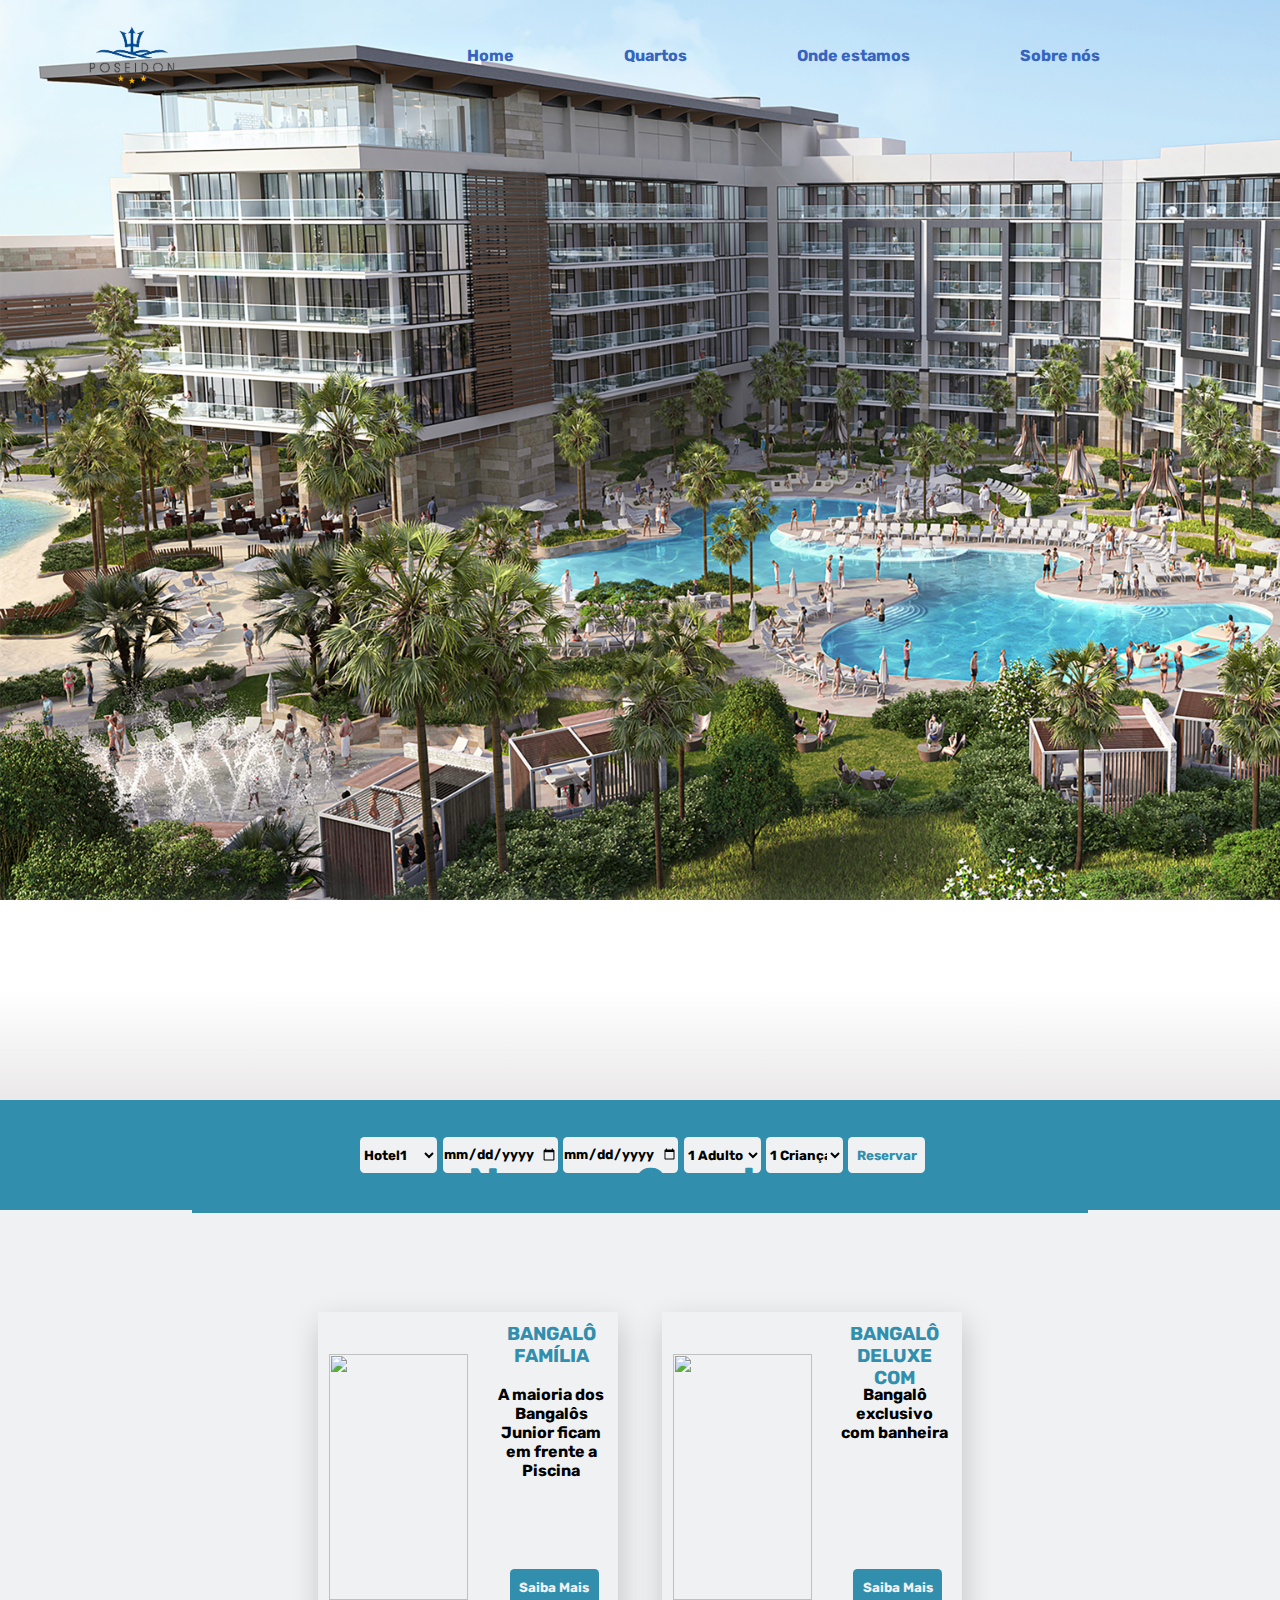
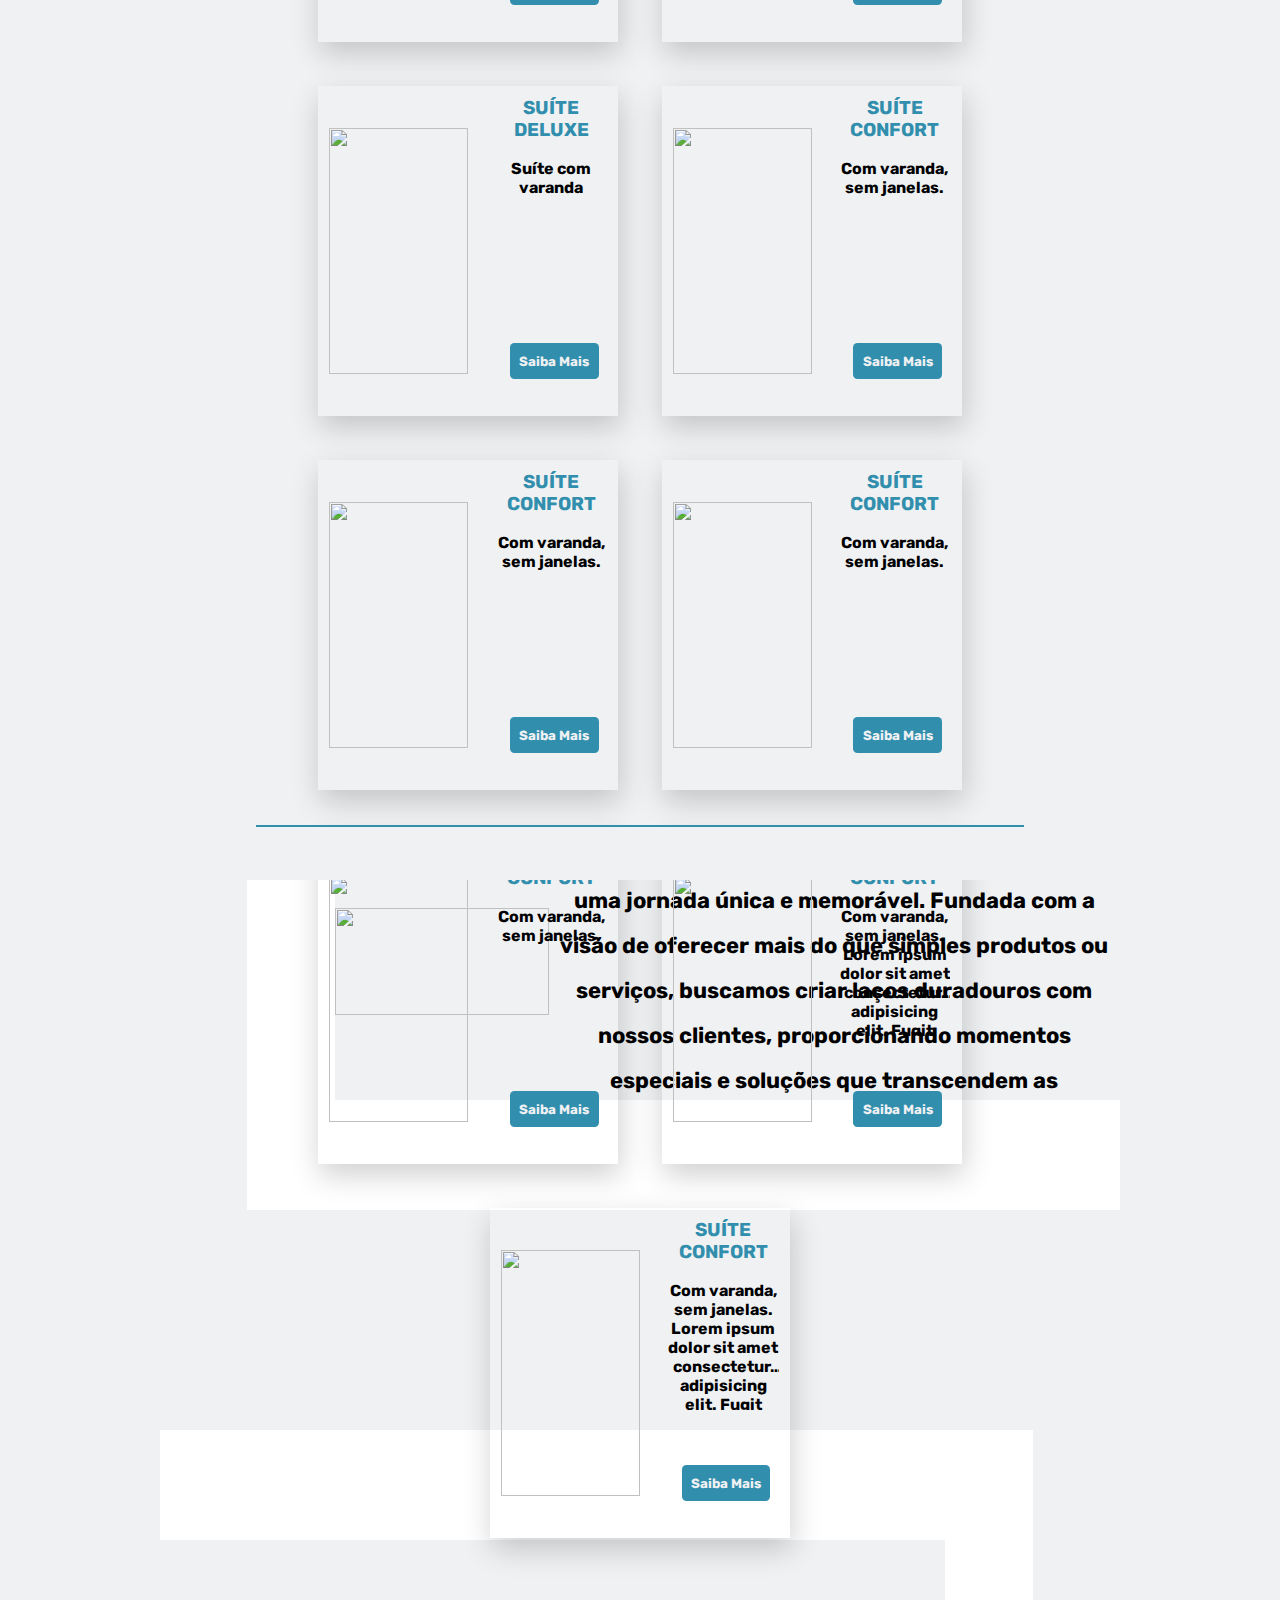
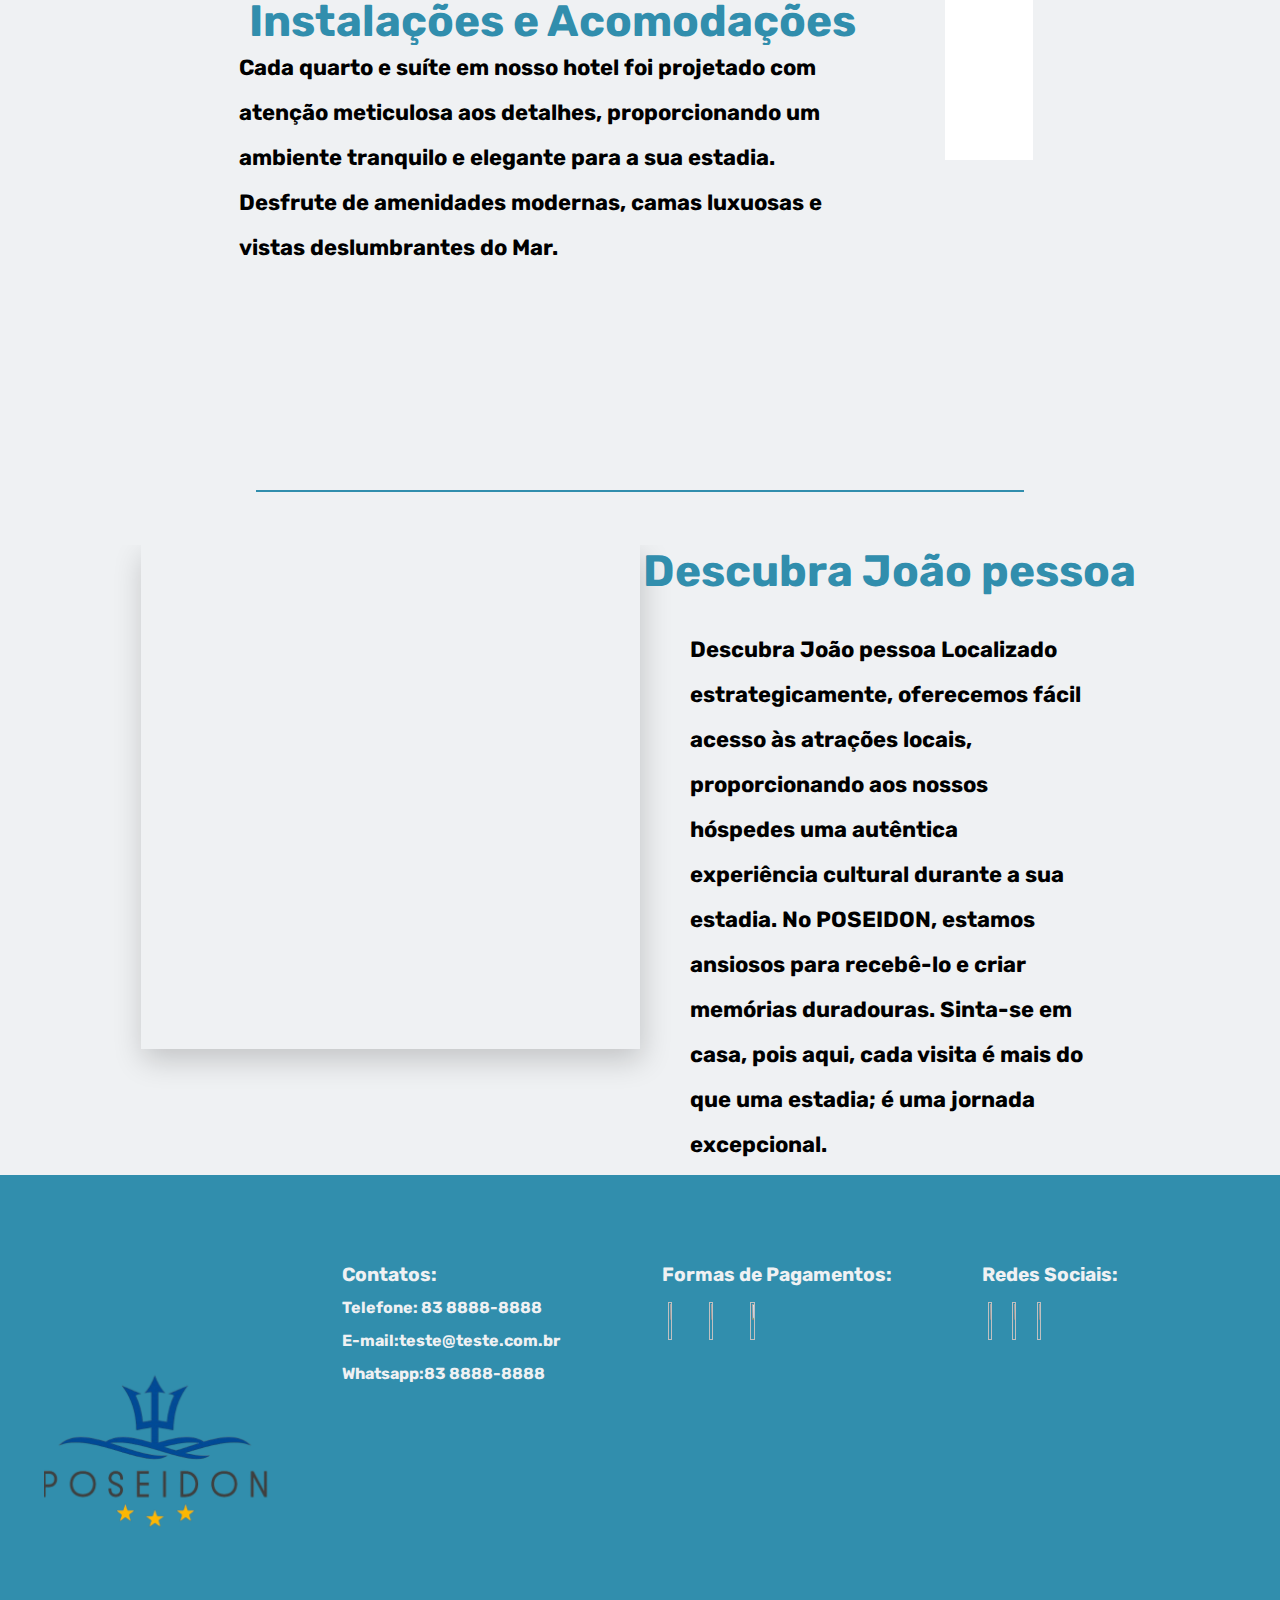
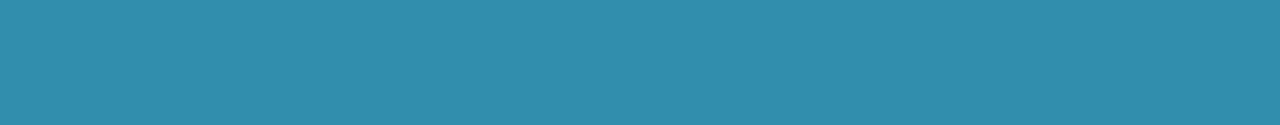
==== SiteHotel/index.html @ 678646bc "Add sem videos" ====
<!DOCTYPE html>
<html lang="pt-BR">

<head>
    <meta charset="UTF-8">
    <meta name="viewport" content="width=device-width, initial-scale=1.0">
    <link rel="stylesheet" href="style.css">
    <title>Teste</title>
    <link rel="preconnect" href="https://fonts.googleapis.com">
<link rel="preconnect" href="https://fonts.gstatic.com" crossorigin>
<link href="https://fonts.googleapis.com/css2?family=Rubik:wght@300&display=swap" rel="stylesheet">
</head>

<body>

    <header>
        <div class="MenuSuperior">
            <div class="Logo">
                <img src="./img/logoHotel.png" alt="Logo">
            </div>
            <div class="Lista">
                <li><a href="">Home</a></li>
                <li><a href="#quartos">Quartos</a></li>
                <li><a href="#Localizacao">Onde estamos</a></li>
                <li><a href="#espacofooter">Sobre nós</a></li>


            </div>
        </div>
    </header>
    <div id="imagemPrincipal">

        <video class="video" autoplay loop muted>

            <source src="./img/pexels-pavel-danilyuk-7320535 (Original).mp4" type="video/mp4">
        </video>

        <!-- <img src="./img/hotel1.png" alt="" id="ImagemDeFundo"> -->
        <div class="sombraimg"></div>

    </div>
    <section class="conteudo">
        <div class="CampodeFiltro">
            <div class="barradefiltragem">
                <label for="optionHotel"></label>
                <select id="optionHotel" name="optionHotel">
                    <option value="hotel1">Hotel1</option>
                    <option value="hotel2">Hotel2</option>
                    <option value="hotel3">Hotel3</option>
                    <option value="hotel4">Hotel4</option>
                </select>
                <input type="date" class="dataHospedagem" id="dataInicial">
                <input type="date" class="dataHospedagem" id="dataFinal">
                <label for="qntAdultos"></label>
                <select id="SelectPessoas" name="qntAdultos">
                    <option value="umAduto">1 Adulto</option>
                    <option value="doisAdultos">2 Adultos</option>
                    <option value="tresAdultos">3 Adultos</option>
                    <option value="quatroAdultos">4 Adultos</option>
                    <option value="cincoAdultos">5 Adultos</option>
                    <option value="seisAdultos">6 Adultos</option>
                    <option value="seteAdultos">7 Adultos</option>
                    <option value="oitoAdultos">8 Adultos</option>
                    <option value="noveAdultos">9 Adultos</option>
                    <option value="dezAdultos">10 Adultos</option>
                </select>
                <label for="qntCriancas"></label>
                <select id="SelectPessoas" name="qntCriancas">
                    <option value="umaCrianca">1 Criança</option>
                    <option value="duasCriancas">2 Crianças</option>
                    <option value="tresCrianca">3 Crianças</option>
                    <option value="quatroCriancas">4 Crianças</option>
                    <option value="cincoCriancas">5 Crianças</option>

                </select>
                <input type="button" value="Reservar" class="reservabtn">

            </div>

        </div>
  
        <div class="hospedagens" id="quartos">
            <h1 id="titulos">Nossos Quartos</h1>

 
            <div class="optionhospedagens">
             

                <div class="option" id="option1">
                    <div class="imageoption">
                        <img id="imageoption1" src="https://media.istockphoto.com/id/954121470/pt/foto/cozy-studio-apartment-design-with-bedroom-and-living-space.jpg?s=612x612&w=0&k=20&c=270jeF4oj2pPRodpBUZvfOo14D342tOdhKri8e-GVL8=" alt="">
                     </div>

                     <div class="iconesServicos">
                        <span><ion-icon name="cafe-outline"></ion-icon></span><span><ion-icon name="wifi-sharp"></ion-icon></span><span><ion-icon name="restaurant-sharp"></ion-icon></span><span><ion-icon name="call-sharp"></ion-icon></span>    
                        </div>
                        <div class="descriptionOption">
                            <h3>BANGALÔ FAMÍLIA</h3>
                        <p>A maioria dos Bangalôs Junior ficam em frente a Piscina</p>
                           
                    <div id="Reservaoption">
                        <div id="saibaMais">
                            <input type="button" value="Saiba Mais" class="saibaMaisbtn">
    
                        </div>
                    </div>   
                    </div>

                
                    
                </div>
                
                <div class="option" id="option1">
                    <div class="imageoption">
                        <img  id="imageoption1" src="https://media.istockphoto.com/id/954121470/pt/foto/cozy-studio-apartment-design-with-bedroom-and-living-space.jpg?s=612x612&w=0&k=20&c=270jeF4oj2pPRodpBUZvfOo14D342tOdhKri8e-GVL8=" alt=""> </div>

                        <div class="iconesServicos">
                            <span><ion-icon name="cafe-outline"></ion-icon></span><span><ion-icon name="wifi-sharp"></ion-icon></span><span><ion-icon name="restaurant-sharp"></ion-icon></span><span><ion-icon name="call-sharp"></ion-icon></span>    
                            </div>
                        <div class="descriptionOption">
                            <h3>BANGALÔ DELUXE COM BANHEIRA</h3>
                        <p>
                            Bangalô exclusivo com banheira</p>
                            <div id="Reservaoption">
                        
                                <div id="saibaMais">
                                    <input type="button" value="Saiba Mais" class="saibaMaisbtn">
            
                                </div>
                        </div>
                        
                  
                    </div>

                    
                </div>
                
                <div class="option" id="option1">
                    <div class="imageoption">
                        <img   id="imageoption1"src="https://media.istockphoto.com/id/954121470/pt/foto/cozy-studio-apartment-design-with-bedroom-and-living-space.jpg?s=612x612&w=0&k=20&c=270jeF4oj2pPRodpBUZvfOo14D342tOdhKri8e-GVL8=" alt=""> </div>

                        <div class="iconesServicos">
                            <span><ion-icon name="cafe-outline"></ion-icon></span><span><ion-icon name="wifi-sharp"></ion-icon></span><span><ion-icon name="restaurant-sharp"></ion-icon></span><span><ion-icon name="call-sharp"></ion-icon></span>    
                            </div>

                        <div class="descriptionOption">
                            <h3>SUÍTE DELUXE</h3>
                        <p>Suíte com varanda</p>
                        <div id="Reservaoption">
                            <div id="saibaMais">
                                <input type="button" value="Saiba Mais" class="saibaMaisbtn">
        
                            </div>
                        </div>
                        </div>
                        
                          
                    
                    
                </div>
                <div class="option" id="option1">
                    <div class="imageoption">
                        <img   src="https://media.istockphoto.com/id/954121470/pt/foto/cozy-studio-apartment-design-with-bedroom-and-living-space.jpg?s=612x612&w=0&k=20&c=270jeF4oj2pPRodpBUZvfOo14D342tOdhKri8e-GVL8=" alt=""> </div>

                        <div class="iconesServicos">
                            <span><ion-icon name="cafe-outline"></ion-icon></span><span><ion-icon name="wifi-sharp"></ion-icon></span><span><ion-icon name="restaurant-sharp"></ion-icon></span><span><ion-icon name="call-sharp"></ion-icon></span>    
                            </div>

                    <div class="descriptionOption">
                        <h3>SUÍTE CONFORT</h3>
                        <p>
                            Com varanda, sem janelas.</p>
                            
                    <div id="Reservaoption">
                        <div id="saibaMais">
                            <input type="button" value="Saiba Mais" class="saibaMaisbtn">
    
                        </div>
                    </div>
                    </div>
                    
                    
                    
                </div>

                <div class="option" id="option1">
                    <div class="imageoption">
                        <img   src="https://media.istockphoto.com/id/954121470/pt/foto/cozy-studio-apartment-design-with-bedroom-and-living-space.jpg?s=612x612&w=0&k=20&c=270jeF4oj2pPRodpBUZvfOo14D342tOdhKri8e-GVL8=" alt=""> </div>
                        <div class="iconesServicos">
                            <span><ion-icon name="cafe-outline"></ion-icon></span><span><ion-icon name="wifi-sharp"></ion-icon></span><span><ion-icon name="restaurant-sharp"></ion-icon></span><span><ion-icon name="call-sharp"></ion-icon></span>    
                            </div>


                    <div class="descriptionOption">
                        <h3>SUÍTE CONFORT</h3>
                        <p>
                            Com varanda, sem janelas.</p>
                            <div id="Reservaoption">
                                <div id="saibaMais">
                                    <input type="button" value="Saiba Mais" class="saibaMaisbtn">
            
                                </div>
                    </div>
                    
                    
                    </div>
                    
                    
                </div>

                <div class="option" id="option1">
                    <div class="imageoption">
                        <img   src="https://media.istockphoto.com/id/954121470/pt/foto/cozy-studio-apartment-design-with-bedroom-and-living-space.jpg?s=612x612&w=0&k=20&c=270jeF4oj2pPRodpBUZvfOo14D342tOdhKri8e-GVL8=" alt=""> </div>

                        <div class="iconesServicos">
                            <span><ion-icon name="cafe-outline"></ion-icon></span><span><ion-icon name="wifi-sharp"></ion-icon></span><span><ion-icon name="restaurant-sharp"></ion-icon></span><span><ion-icon name="call-sharp"></ion-icon></span>    
                            </div>

                    <div class="descriptionOption">
                        <h3>SUÍTE CONFORT</h3>
                        <p>
                            Com varanda, sem janelas.</p>
                            <div id="Reservaoption">
                                <div id="saibaMais">
                                    <input type="button" value="Saiba Mais" class="saibaMaisbtn">
            
                                </div>
                    </div>
                    
                    
                    </div>
                    
                    
                </div>

                <div class="option" id="option1">
                    <div class="imageoption">
                        <img   src="https://media.istockphoto.com/id/954121470/pt/foto/cozy-studio-apartment-design-with-bedroom-and-living-space.jpg?s=612x612&w=0&k=20&c=270jeF4oj2pPRodpBUZvfOo14D342tOdhKri8e-GVL8=" alt=""> </div>


                        <div class="iconesServicos">
                            <span><ion-icon name="cafe-outline"></ion-icon></span><span><ion-icon name="wifi-sharp"></ion-icon></span><span><ion-icon name="restaurant-sharp"></ion-icon></span><span><ion-icon name="call-sharp"></ion-icon></span>    
                            </div>
                    <div class="descriptionOption">
                        <h3>SUÍTE CONFORT</h3>
                        <p>
                            Com varanda, sem janelas.</p>
                            <div id="Reservaoption">
                                <div id="saibaMais">
                                    <input type="button" value="Saiba Mais" class="saibaMaisbtn">
            
                                </div>
                    </div>
                    
                    
                    </div>
                    
                    
                </div>

                <div class="option" id="option1">
                    <div class="imageoption">
                        <img   src="https://media.istockphoto.com/id/954121470/pt/foto/cozy-studio-apartment-design-with-bedroom-and-living-space.jpg?s=612x612&w=0&k=20&c=270jeF4oj2pPRodpBUZvfOo14D342tOdhKri8e-GVL8=" alt=""> </div>

                        <div class="iconesServicos">
                            <span><ion-icon name="cafe-outline"></ion-icon></span><span><ion-icon name="wifi-sharp"></ion-icon></span><span><ion-icon name="restaurant-sharp"></ion-icon></span><span><ion-icon name="call-sharp"></ion-icon></span>    
                            </div>

                    <div class="descriptionOption">
                   <h3>SUÍTE CONFORT</h3>
                        <p>
                            Com varanda, sem janelas. Lorem ipsum dolor sit amet consectetur, adipisicing elit. Fugit doloribus labore architecto quidem corrupti quae. Quaerat, dolorem. Sit, id dolorem. Laborum optio ipsum est quia illum temporibus voluptates amet necessitatibus.</p>
                        
                           
                           
                            <div id="Reservaoption">
                                <div id="saibaMais">
                                    <input type="button" value="Saiba Mais" class="saibaMaisbtn">
            
                                </div>
                            </div>
                            
                    </div>
                   
                   
                    
                </div>

                <div class="option" id="option1">
                    <div class="imageoption">
                        <img   src="https://media.istockphoto.com/id/954121470/pt/foto/cozy-studio-apartment-design-with-bedroom-and-living-space.jpg?s=612x612&w=0&k=20&c=270jeF4oj2pPRodpBUZvfOo14D342tOdhKri8e-GVL8=" alt=""> </div>

                        <div class="iconesServicos">
                            <span><ion-icon name="cafe-outline"></ion-icon></span><span><ion-icon name="wifi-sharp"></ion-icon></span><span><ion-icon name="restaurant-sharp"></ion-icon></span><span><ion-icon name="call-sharp"></ion-icon></span>    
                            </div>

                    <div class="descriptionOption">
                   <h3>SUÍTE CONFORT</h3>
                        <p>
                            Com varanda, sem janelas. Lorem ipsum dolor sit amet consectetur, adipisicing elit. Fugit doloribus labore architecto quidem corrupti quae. Quaerat, dolorem. Sit, id dolorem. Laborum optio ipsum est quia illum temporibus voluptates amet necessitatibus.</p>
                        
                           
                           
                            <div id="Reservaoption">
                                <div id="saibaMais">
                                    <input type="button" value="Saiba Mais" class="saibaMaisbtn">
            
                                </div>
                            </div>
                            
                    </div>
                    
            </div>
            
            

            
           
            

        </div>

    </section>
            <div class="espacador"><div></div></div>
    <div class="espacofooter" id="espacofooter">
        <div class="espaco1"></div>
        <div class="area">
            <div id="item-1"></div>
            <div id="item-2"></div>
            <div id="item-3"><div class="contentParalax"> <img src="/img/logoHotel.png" alt=""> </div> <span>Bem-vindos à POSEIDON, onde cada experiência é uma jornada única e memorável. Fundada com a visão de oferecer mais do que simples produtos ou serviços, buscamos criar laços duradouros com nossos clientes, proporcionando momentos especiais e soluções que transcendem as expectativas.</span></div>
            <div id="item-4"></div>
            <div id="item-6"> </div>
            <div id="item-7"></div>
            <div id="item-8"></div>
            <div id="item-10"></div>
            <div id="item-11"></div>
            <div id="item-12"></div>
            <div id="item-13"></div>
            <div id="item-14"></div>
            <div id="item-15"></div>
            <div id="item-16"></div>
            <div id="item-17"></div>
            <div id="item-18"></div>
            <div id="item-19"><div class="contentParalax"> <h1>Instalações e Acomodações</h1> </div> <span>Cada quarto e suíte em nosso hotel foi projetado com atenção meticulosa aos detalhes, proporcionando um ambiente tranquilo e elegante para a sua estadia. Desfrute de amenidades modernas, camas luxuosas e vistas deslumbrantes do Mar.</span></div>
            <div id="item-20"></div>
            <div id="item-21"></div>
            <div id="item-22"></div>
            <div id="item-23"></div>
            <div id="item-25"></div>
            <div id="item-26"></div>
            <div id="item-27"></div>
            <div id="item-28"></div>
            <div id="item-29"></div>

        </div>
        <div class="espaco2"></div>

    </div>
    <div class="espacador"><div></div></div>
    <section class="Localizacao" id="Localizacao">
        
        <div class="LocalizacaoContent">
            <div class="descriptionLocalizacao"> <h1>Descubra João pessoa</h1>
            <span>Descubra João pessoa
                Localizado estrategicamente, oferecemos fácil acesso às atrações locais, proporcionando aos nossos hóspedes uma autêntica experiência cultural durante a sua estadia.
                
                No POSEIDON, estamos ansiosos para recebê-lo e criar memórias duradouras. Sinta-se em casa, pois aqui, cada visita é mais do que uma estadia; é uma jornada excepcional.</span></div>
            <iframe class="mapa" src="https://www.google.com/maps/embed?pb=!1m18!1m12!1m3!1d3958.9448529467827!2d-34.843490624224806!3d-7.132375869956376!2m3!1f0!2f0!3f0!3m2!1i1024!2i768!4f13.1!3m3!1m2!1s0x7acc2b7ce38274f%3A0xee3d6668e7085bb9!2sA%20Hora%20Certa%20Paraibana%20-%20Rel%C3%B3gios%20de%20Ponto%20e%20Acesso!5e0!3m2!1spt-BR!2sbr!4v1703179522351!5m2!1spt-BR!2sbr" width="600" height="450" style="border:0;" allowfullscreen="" loading="lazy" referrerpolicy="no-referrer-when-downgrade"></iframe>
        </div>

    </section>



    <footer id="footer">
        <div class="logofooter">   <img src="./img/logoHotel.png" alt=""></div>
        <div class="Contatos"><h1>Contatos:</h1> <p>Telefone: 83 8888-8888</p><p>E-mail:teste@teste.com.br</p><p>Whatsapp:83 8888-8888</p></div>
        <div class="formasdepagamentos"><div class="h1pagamentos">
            <h1>Formas de Pagamentos:</h1>
        </div>
        <div class="iconespagamentos"><img src="/img/Cartões/visa.png" alt=""> <img src="/img/Cartões/mastercard.png" alt=""> <img src="/img/Cartões/elo.png" alt=""></div></div>
        <div class="redessociais">
            <div class="h1redesocial"><h1> Redes Sociais:</h1> </div>
            <div class="iconesredesocial"> <img src="/img/redesocial/instagram.png" alt=""> <img src="/img/redesocial/x.png" alt=""> <img src="/img/redesocial/facebook.png" alt=""></div>
        </div>
    </footer>

    <script src="script.js"></script>
    <script type="module" src="https://unpkg.com/ionicons@7.1.0/dist/ionicons/ionicons.esm.js"></script>
    <script nomodule src="https://unpkg.com/ionicons@7.1.0/dist/ionicons/ionicons.js"></script>

</body>

</html>
---- SiteHotel/style.css ----
* {
    margin: 0;
    padding: 0;
    box-sizing: border-box;
    font-family: 'Rubik', sans-serif;
    font-weight: bold;
      }
html{
    width: 100vw;
    min-height: 120vh;
}
body {
    width: 100vw;
    min-height: 100vh;
    background-image: url(./img/hotel1.png);
    margin: 0;
    background-attachment: fixed;
    padding: 0;
    background-repeat: no-repeat;
    background-size: cover;
    overflow-x: hidden;
    border: 0;

    
    
}

body::-webkit-scrollbar {
    width: 12px;     
             
  }
  
  body::-webkit-scrollbar-track {
    background: transparent;        
  }
  
  body::-webkit-scrollbar-thumb {
    background-color: #318ead;   
    border-radius: 20px;      
    border: 3px solid #eff1f3;  
  }
/* ======================================HEADER===============================================*/
header {
    display: flex;
    width: 100vw;
    height: 10ch;
    margin: 0;
    z-index: 1;
    position: absolute;
    

}

.MenuSuperior {
    display: flex;
    width: 100%;
    height: 100%;
    margin: 0;
    justify-content: space-around;
    flex-wrap: wrap;
    
}

.Logo {
    display: flex;
    min-width: 20%;
    height: 100%;



}

.Logo img {
    width: 50%;
    height: 100%;
    object-fit: cover;

}

#imagemPrincipal {
    width: 100vw;
    height: 100ch;
    display: flex;
    justify-content: flex-start;
    flex-direction: column-reverse;
}



.video {
    width: 100%;
    height: 100ch;
    object-fit: cover;
    z-index: -1;
    border: none;
    position: absolute;

}

.sombraimg {
    width: 100%;
    height: 20ch;
    background: linear-gradient(rgba(255, 251, 251, 0), rgba(255, 255, 255, 0.363), rgba(209, 205, 205, 0.445));

}

.Lista {
    align-items: center;
    list-style-type: none;
    display: flex;
    flex-wrap: wrap;
    justify-content: flex-end;


}

li {
    margin-right: 10ch;

}

a {
    font-size: medium;
    text-decoration: none;
    cursor: pointer;
    color: #3663BF;
}

li:hover {
    opacity: 0.8;
}


/* ======================================CONTEUDO===============================================*/

.conteudo {
    border: 0;
    width: 100%;
    margin: 0;
    display: flex;
    color: black;
    flex-direction: column;
    align-items: center;

}

.conteudo h1 {
 
    height: 7ch;
    text-align: center;
    font-size: 5ch;
    color: rgb(0, 0, 0);
    border-bottom: 0.1ch solid rgb(3, 3, 3);
}

.CampodeFiltro {
    width: 100%;
    margin: 0;
    height: 10ch;
    background-color: #318ead;
    display: flex;
    justify-content: center;
    align-items: center;

}

.barradefiltragem {
    display: flex;
    justify-content: center;
    width: 60%;
    

}

input {
    margin-left: 0.6ch;
    background-color: #eff1f3;
    width: 15%;
    height: 4ch;
    border-radius: 0.5ch;
    border: none;
}

select {
    margin-left: 0.6ch;

    background-color: #eff1f3;
    width: 10%;
    height:4ch;
    border-radius: 0.5ch;
    border: none;
}

.reservabtn{
    background-color: #eff1f3;
    color: #318ead;
    cursor: pointer;
    width: 10%;
    height: 4ch;
}

.saibaMaisbtn {
    background-color: #318ead;
    color: #eff1f3;
    cursor: pointer;
    width: 80%;
    height: 4ch;
    
}


.hospedagens {
    height: 135vh;
    display:flex ;
    flex-direction: column;
    justify-content: center;
    align-items: center;
    background-color: #eff1f3;
    position: relative;

}

.optionhospedagens {
    height: 130vh;
    width: 78%;
    margin: 7ch;
    display: flex;
    flex-wrap: wrap;
    justify-content: center;
    align-content: flex-start;
    flex-direction: row;


}
.optionhospedagens .option{
    box-shadow: 2px 11px 28px 0px rgba(0,0,0,0.19);
    display: grid;
    width: 30%;
    height: 30ch;
    grid-template-columns: 50% 10% 40% ;
    grid-template-rows: 100% ;
    transition: 300ms;
}
.optionhospedagens .option:hover{
transform: translateY(-1ch);
cursor: pointer;
}
.optionhospedagens::-webkit-scrollbar{
    background-color: transparent;
}
.iconesServicos{
    width: 25%;
    margin-left: 0.5ch;
    display: flex;
    flex-direction: column;
    justify-content: space-between;
    margin-bottom: 0.5ch;
    color: green;
}

.option{
    margin: 2ch ;
    padding:1ch;
    width: 40%;
    height: 70%;
    box-shadow: 1ch;
    display: flex;
    justify-content: center;
    align-items: center;
    flex-direction: column;
    overflow-y: auto;
}

.imageoption{
    display: flex;
    width: 100%;
    height:80% ;
    justify-content: center;
 
}



.imageoption img{
    width: 100%;
    height: 100%;
    object-fit: cover;
}
.descriptionOption{
    display: grid;
    grid-template-columns: 100%;
    grid-template-rows: 20% 60% 20%;
    text-align: center;
    width: 100%;
    height: 100%;
}

.descriptionOption p{
    max-width: 100%;
    max-height: 70%;
  -webkit-box-orient: vertical;
    display: -webkit-box;
    -webkit-line-clamp: 5;
    overflow:hidden;
    text-overflow: ellipsis ;
    


}

.descriptionOption h3{
    word-break: break-word;
    overflow:hidden;
    text-overflow: ellipsis ;
    color: #318ead;
  
}

.espacador{
    width: 100%;
    height: 5ch;
    background-color: #eff1f3;
    position: relative;
    display: flex;
    justify-content: center;
}
.espacador div{
    width: 60%;
    border-top: 0.2ch solid #318ead;


}

.espacofooter{
    width: 100%;
    height: 100%;
    background: transparent;
    display: grid;

    grid-template-columns: 15% 75% 15%;
    justify-content: center;
}
.espaco1{
    background-color: #eff1f3;
    height: 100%;
}
.espaco2{
    background-color: #eff1f3;
    height: 100%;
}
.area{

    display: grid;
    height: 100%;
    width: 100%;
    grid-template-columns:  auto auto auto auto auto auto auto auto auto auto auto  ;
    grid-template-rows: auto auto  auto auto auto  auto auto auto auto auto ;
    overflow: hidden;
    
}
#titulos{
    height: 3ch;
    width: 70%;
    margin-top: 2ch;
    color: #318ead;
    font-size: 4ch;  
     border-bottom: 0.1ch solid #318ead;
}
h1{
    color: #318ead;
    font-size: 4ch;
}
.area::-webkit-scrollbar{
    background-color: transparent;
    width: 0.1ch;
}
.area div{
    background-color: #eff1f3;
    height: 10ch;
    overflow: hidden; 
    display: flex;
    flex-direction: column;

}

.area div p {
  
    margin: 0;
}


#item-1{
    grid-column: 1/2;
    grid-row:1/2 ;
    height: 20ch;

}
#item-2{
    background: transparent;


}
#item-3{
    height: 20ch;
    grid-column: 3/12;
    grid-row: 1/2;
    display: flex;
    box-sizing: border-box;
    flex-direction: row;
    text-align: center;
    align-items: center;

}
#item-3 .contentParalax{
    width: 30%;
    height: 100%;
    display: flex;
    justify-content: start;
    
}
.contentParalax{
    margin-top: 5ch;
    align-items: center;
}
.contentParalax img{
    width: 100%;
    height: 70%;
    object-fit:cover;

}
span{
    line-height: 3ch;
    width: 80%;
    font-size: 2ch;
    font-weight: bold;
    align-self: center;

    
}
#item-4{
    grid-column: 1/12;
    
}

#item-6{
  grid-column:3/10;
  grid-row:3/3 ;
}
#item-7 {
grid-column: 10/12;
    grid-row: 3/3;
}
#item-8 {
grid-column: 3/10;
    grid-row: 4/4;
}#item-10 {
    grid-column: 1/2;
    grid-row:5/5 ;
    background: transparent;

}#item-11 {
    grid-column:3/11 ;
    grid-row:5/5 ;
    background: transparent;
}#item-12 {
    grid-column:10/12 ;
    grid-row: 4/5;
}
#item-13{
  grid-column: 1/2;
  grid-row: 2;
}
#item-14 {
    grid-column: 10/10;
    grid-row: 6/6;
    background: transparent;
 
}
#item-15 {
    grid-column:11/12 ;
    grid-row:6/6 ;

}#item-16 {
    grid-row:7/7 ;
}#item-17 {
    grid-column: 10/10;
    grid-row: 7/7;
    background: transparent;
}#item-18 {
    grid-column:11/12 ;
    grid-row: 7/12;
}#item-19 {
    grid-column:1/10;
    grid-row: 6/11;
    height: 30ch;
}
#item-20 {
    grid-row: 8/8;
    background: transparent;

}
#item-21 {
    grid-column: 3/9;
    grid-row:9/12 ;
}
#item-22 {
    grid-column:9/12 ;
    grid-row:9/11 ;
}

#item-23 {
   grid-column: 1/3;
   grid-row: 3;
}

#item-25 {
   grid-column: 11/12;
   grid-row: 5;
}
#item-26 {
    grid-column:10/12;
    grid-row: 8;
   
}#item-27 {
    grid-column:1/3;
    grid-row:9 ;
}
#item-28 {
    grid-row:6 ;
    
}
#item-29 {
    grid-column: 1/3;
   grid-row: 4;
}

/* ======================================Localização ===============================================*/

.mapa{
    width: 50%;
    height: 80%;
        box-shadow: 2px 11px 28px 0px rgba(0,0,0,0.19);


}
.Localizacao{
    width: 100%;
    height: 70vh;
    background-color: #eff1f3;
    display: flex;
    justify-content:center ;
    align-items: flex-start;
    
}
.LocalizacaoContent{
    display: flex;
    flex-direction: row-reverse;
    width: 78%;
    height: 100%;
}
.LocalizacaoContent .descriptionLocalizacao{
display: flex;
width: 50%;
flex-direction: column;
justify-content: start;
align-items: center;
}
.descriptionLocalizacao span{
    margin-top: 2ch;
    line-height: 3ch;
}
/* ======================================FOOTER===============================================*/


footer {
    width: 100%;
    height: 50ch;
    background: #318ead;
    bottom: 0;
    position: relative;
    display: flex;
    align-items: center;
    flex-direction: row;
    justify-content: center;
}
footer div{
    width: 25%;
    height: 70%;
    margin: 2ch;

}

footer img {
    width: 100%;
    height: 100%;
    padding: 2ch;
    object-fit: cover;

}
 .Contatos{
    text-align: start;
    display: flex;
    flex-direction: column;
    line-height: 3ch;
    color: #eff1f3;

}
footer h1{
    color: #eff1f3;
    font-size:larger;
}
.formasdepagamentos, .redessociais{
    display: flex;
    flex-direction: column;
    align-items: center;
    line-height: 3ch;
    color: #eff1f3;
    text-align: start;


}
.h1pagamentos,  .h1redesocial {
  width: 100%;
  height: 10%;
  display: flex;
  margin: 0;
}

.iconespagamentos, .iconesredesocial{
    width: 100%;
    display: flex;
    flex-direction: row;
    justify-content: start;
    align-items: start;
    margin: 0;


}
.iconespagamentos img , .iconesredesocial img{
     width: 15%;
     height: 40%;
     padding: 0.5ch;
     object-fit: contain;
    } 

.redessociais img{
    width:9% ;
    
}
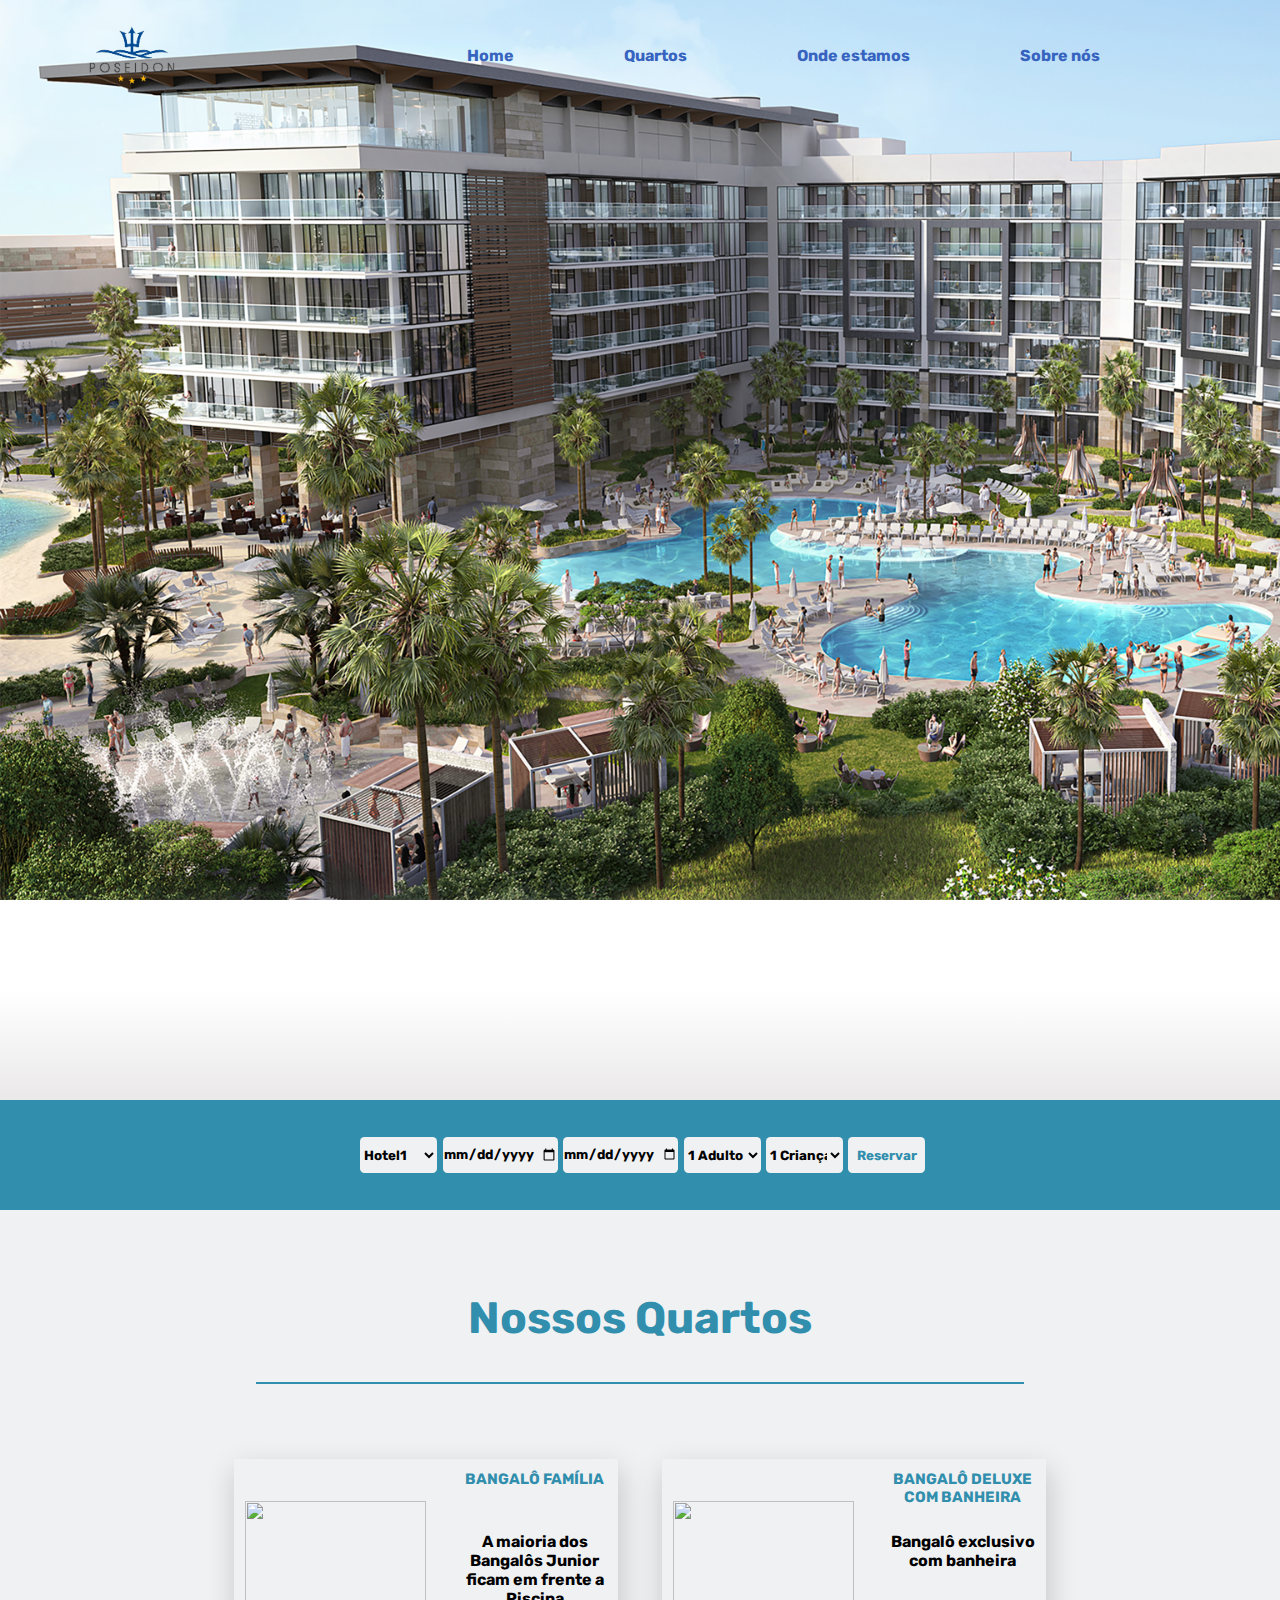
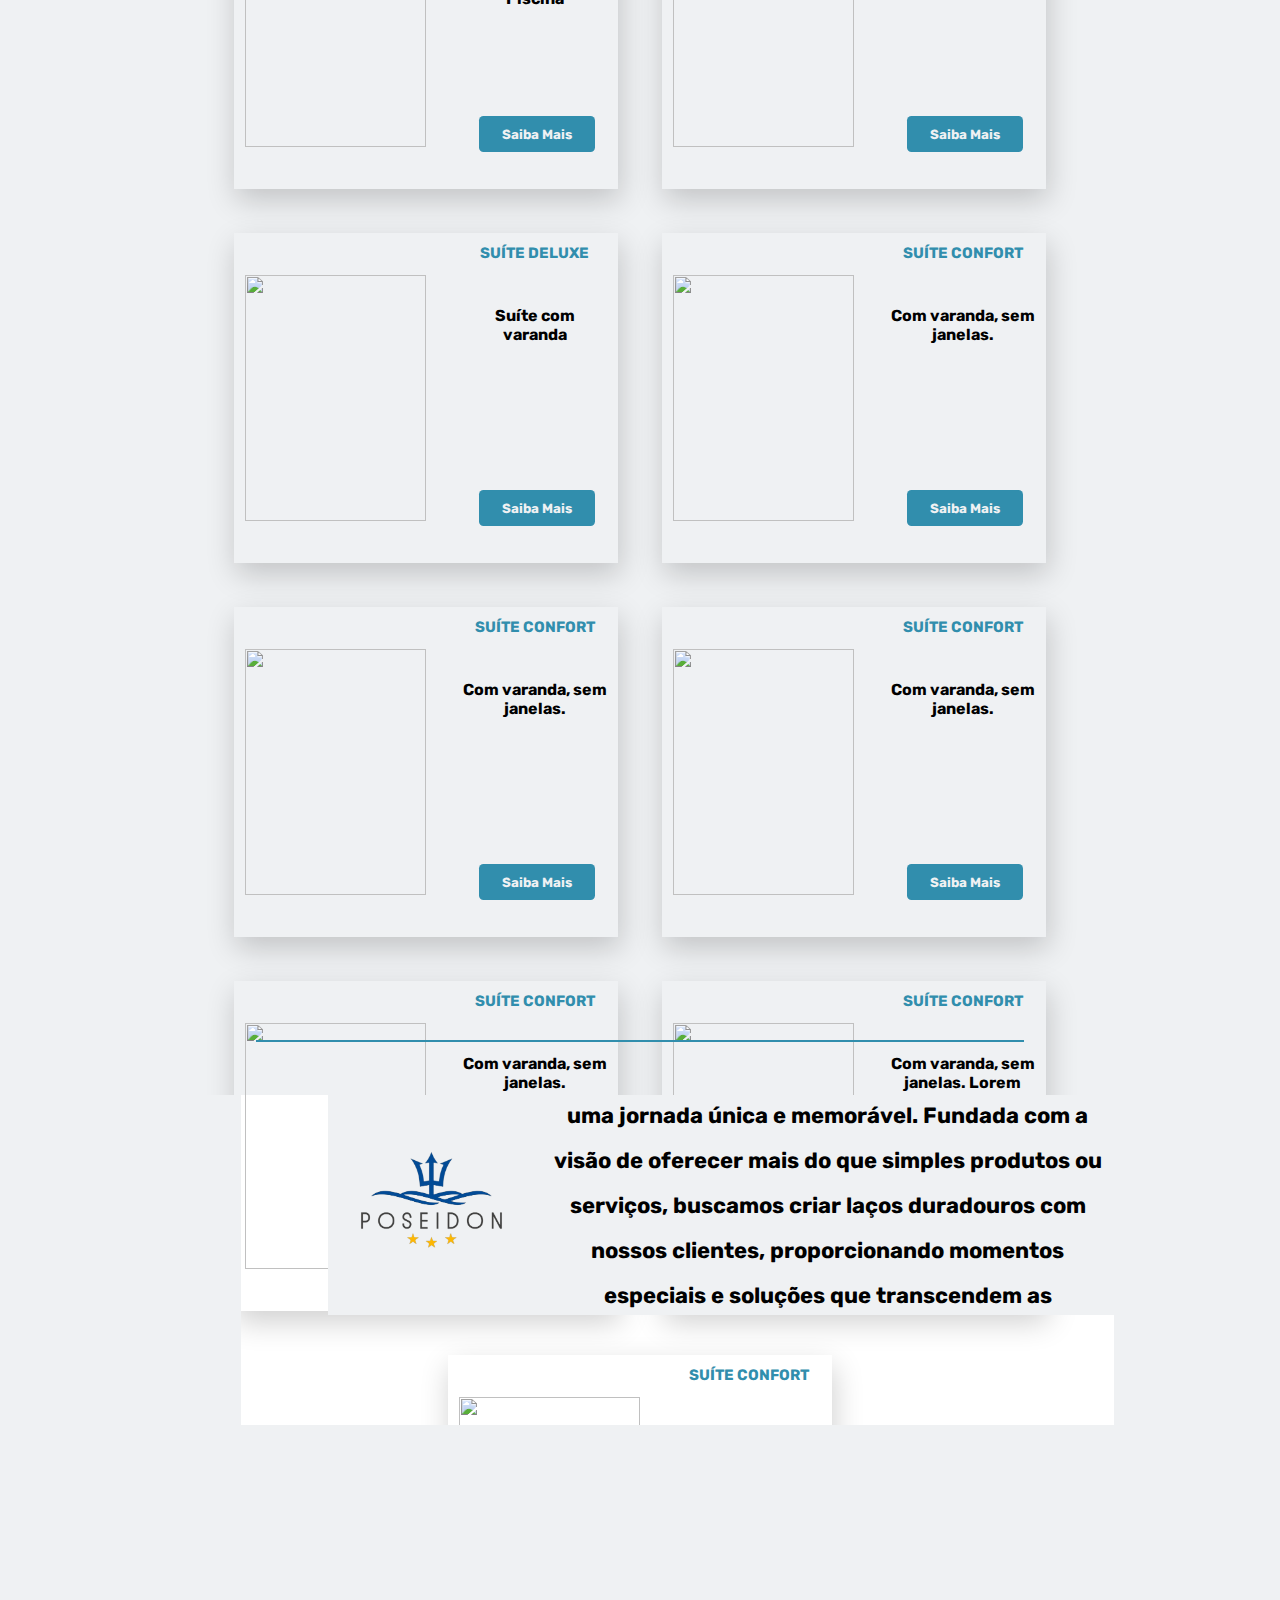
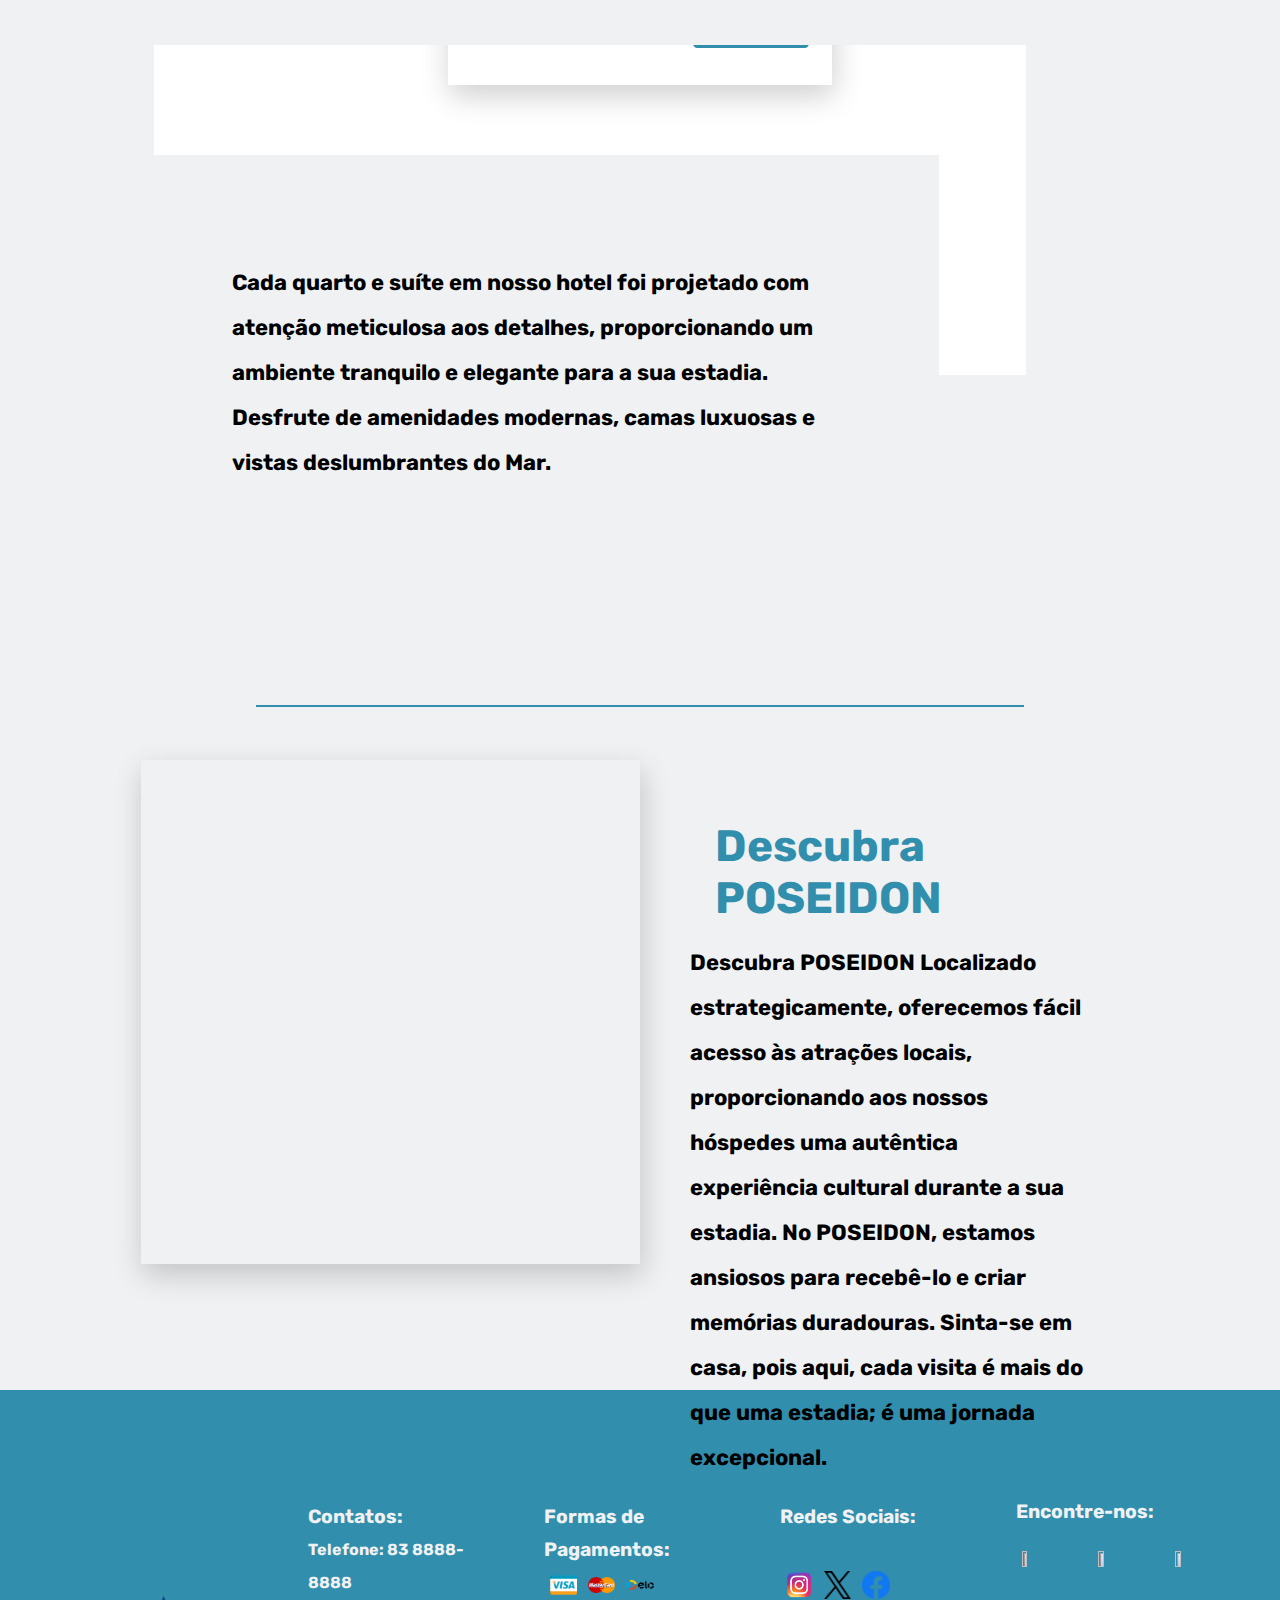
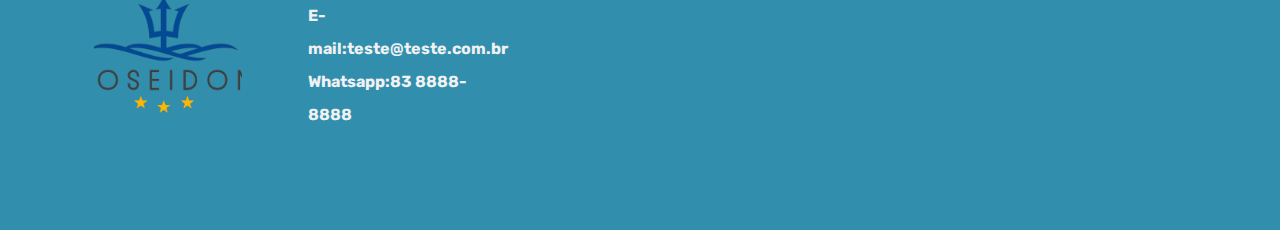
==== commit 819fecad: "ATUALIZAÇÃO" ====
--- a/SiteHotel/index.html
+++ b/SiteHotel/index.html
@@ -4,14 +4,66 @@
 <head>
     <meta charset="UTF-8">
     <meta name="viewport" content="width=device-width, initial-scale=1.0">
-    <link rel="stylesheet" href="style.css">
+    <link rel="stylesheet" href="/SiteHotel/style.css">
+    <link rel="stylesheet" href="/SiteHotel/carrossel.css">
+
     <title>Teste</title>
     <link rel="preconnect" href="https://fonts.googleapis.com">
-<link rel="preconnect" href="https://fonts.gstatic.com" crossorigin>
-<link href="https://fonts.googleapis.com/css2?family=Rubik:wght@300&display=swap" rel="stylesheet">
+    <link rel="preconnect" href="https://fonts.gstatic.com" crossorigin>
+    <link href="https://fonts.googleapis.com/css2?family=Rubik:wght@300&display=swap" rel="stylesheet">
 </head>
 
 <body>
+
+    <dialog class="modal">
+
+        <div class="contentmodal">
+               
+                <div class="headermodal">
+                    <h1 class="titulos" id="titulomodal">Detalhes do  Quarto</h1>
+                    <div class="fecharmodal"><ion-icon name="close-circle-outline" class="iconfechamodal"></ion-icon></div>
+
+            </div>
+            <div class="detalhesquarto">
+                <div class="option" id="optionmodal">
+                    <div class="imageoption" id="imageoptionmodal" >
+                            <section class="carousel">
+                                <img src="https://img.freepik.com/fotos-gratis/renderizacao-3d-suite-e-banheiro-de-luxo-moderno_105762-1936.jpg?w=996&t=st=1705110990~exp=1705111590~hmac=134933ae9a21e8b9579cb4bdda6cc87bf9e04b4740643009dd52f2a344a48207 " alt="" class="ativo"  >
+                                <img src="https://img.freepik.com/fotos-gratis/cama-de-casal-visto-a-partir-da-cama-do-pe_1203-42.jpg?w=1380&t=st=1705111324~exp=1705111924~hmac=9a945f7d107bd9771b3249c028dce0ddce56811f246568ed4b351b5b66d3d741" alt="">
+                                <img src="https://images.unsplash.com/photo-1587527901949-ab0341697c1e?q=80&w=1887&auto=format&fit=crop&ixlib=rb-4.0.3&ixid=M3wxMjA3fDB8MHxwaG90by1wYWdlfHx8fGVufDB8fHx8fA%3D%3D" alt="" >
+                                <img src="https://images.unsplash.com/photo-1630660664869-c9d3cc676880?q=80&w=2070&auto=format&fit=crop&ixlib=rb-4.0.3&ixid=M3wxMjA3fDB8MHxwaG90by1wYWdlfHx8fGVufDB8fHx8fA%3D%3D" alt="" >
+                                <img src="https://images.unsplash.com/photo-1540304453527-62f979142a17?q=80&w=2070&auto=format&fit=crop&ixlib=rb-4.0.3&ixid=M3wxMjA3fDB8MHxwaG90by1wYWdlfHx8fGVufDB8fHx8fA%3D%3D" alt=""  >  
+                            </section>
+                        </div>
+
+
+                    <div class="textmodal">  
+                            
+                            <div class="descriptionOption" id="discriptionOptionmodal">
+                                <h3>BANGALÔ FAMÍLIA</h3>
+                                <p>A maioria dos Bangalôs Junior ficam em frente a Piscina</p>
+                                <div class="iconesServicos" id="iconesServicosmodal">
+                                    <span><ion-icon name="cafe-outline"></ion-icon></span><span><ion-icon
+                                            name="wifi-sharp"></ion-icon></span><span><ion-icon
+                                            name="restaurant-sharp"></ion-icon></span><span><ion-icon
+                                            name="call-sharp"></ion-icon></span>
+                                </div>
+                                
+                            </div>  
+                            <div id="valormodal">
+                                <div ></div>
+                                <div id="reservar">
+                                    <input type="button" value="Reservar" class="reservabtn">
+
+                                </div>
+                            </div> 
+                    </div>               
+            </div>
+           
+        </div>
+    </dialog>
+
+    </div>
 
     <header>
         <div class="MenuSuperior">
@@ -21,11 +73,13 @@
             <div class="Lista">
                 <li><a href="">Home</a></li>
                 <li><a href="#quartos">Quartos</a></li>
-                <li><a href="#Localizacao">Onde estamos</a></li>
+                <li><a href="#Localizacao" >Onde estamos</a></li>
                 <li><a href="#espacofooter">Sobre nós</a></li>
 
 
             </div>
+
+
         </div>
     </header>
     <div id="imagemPrincipal">
@@ -78,256 +132,319 @@
             </div>
 
         </div>
-  
+
         <div class="hospedagens" id="quartos">
-            <h1 id="titulos">Nossos Quartos</h1>
-
- 
+            <h1 class="titulos">Nossos Quartos</h1>
+
+            <div class="espacador">
+                <div></div>
+            </div>
             <div class="optionhospedagens">
-             
+
 
                 <div class="option" id="option1">
                     <div class="imageoption">
-                        <img id="imageoption1" src="https://media.istockphoto.com/id/954121470/pt/foto/cozy-studio-apartment-design-with-bedroom-and-living-space.jpg?s=612x612&w=0&k=20&c=270jeF4oj2pPRodpBUZvfOo14D342tOdhKri8e-GVL8=" alt="">
-                     </div>
-
-                     <div class="iconesServicos">
-                        <span><ion-icon name="cafe-outline"></ion-icon></span><span><ion-icon name="wifi-sharp"></ion-icon></span><span><ion-icon name="restaurant-sharp"></ion-icon></span><span><ion-icon name="call-sharp"></ion-icon></span>    
-                        </div>
-                        <div class="descriptionOption">
-                            <h3>BANGALÔ FAMÍLIA</h3>
+                        <img class="imageoption1"
+                            src="https://media.istockphoto.com/id/954121470/pt/foto/cozy-studio-apartment-design-with-bedroom-and-living-space.jpg?s=612x612&w=0&k=20&c=270jeF4oj2pPRodpBUZvfOo14D342tOdhKri8e-GVL8="
+                            alt="">
+                    </div>
+
+                    <div class="iconesServicos">
+                        <span><ion-icon name="cafe-outline"></ion-icon></span><span><ion-icon
+                                name="wifi-sharp"></ion-icon></span><span><ion-icon
+                                name="restaurant-sharp"></ion-icon></span><span><ion-icon
+                                name="call-sharp"></ion-icon></span>
+                    </div>
+                    <div class="descriptionOption">
+                        <h3>BANGALÔ FAMÍLIA</h3>
                         <p>A maioria dos Bangalôs Junior ficam em frente a Piscina</p>
-                           
-                    <div id="Reservaoption">
-                        <div id="saibaMais">
-                            <input type="button" value="Saiba Mais" class="saibaMaisbtn">
-    
-                        </div>
-                    </div>   
-                    </div>
-
-                
-                    
-                </div>
-                
+
+                        <div id="Reservaoption">
+                            <div id="saibaMais">
+                                <input type="button" value="Saiba Mais" class="saibaMaisbtn">
+
+                            </div>
+                        </div>
+                    </div>
+
+
+
+                </div>
+
                 <div class="option" id="option1">
                     <div class="imageoption">
-                        <img  id="imageoption1" src="https://media.istockphoto.com/id/954121470/pt/foto/cozy-studio-apartment-design-with-bedroom-and-living-space.jpg?s=612x612&w=0&k=20&c=270jeF4oj2pPRodpBUZvfOo14D342tOdhKri8e-GVL8=" alt=""> </div>
-
-                        <div class="iconesServicos">
-                            <span><ion-icon name="cafe-outline"></ion-icon></span><span><ion-icon name="wifi-sharp"></ion-icon></span><span><ion-icon name="restaurant-sharp"></ion-icon></span><span><ion-icon name="call-sharp"></ion-icon></span>    
-                            </div>
-                        <div class="descriptionOption">
-                            <h3>BANGALÔ DELUXE COM BANHEIRA</h3>
+                        <img class="imageoption1"
+                            src="https://media.istockphoto.com/id/954121470/pt/foto/cozy-studio-apartment-design-with-bedroom-and-living-space.jpg?s=612x612&w=0&k=20&c=270jeF4oj2pPRodpBUZvfOo14D342tOdhKri8e-GVL8="
+                            alt="">
+                    </div>
+
+                    <div class="iconesServicos">
+                        <span><ion-icon name="cafe-outline"></ion-icon></span><span><ion-icon
+                                name="wifi-sharp"></ion-icon></span><span><ion-icon
+                                name="restaurant-sharp"></ion-icon></span><span><ion-icon
+                                name="call-sharp"></ion-icon></span>
+                    </div>
+                    <div class="descriptionOption">
+                        <h3>BANGALÔ DELUXE COM BANHEIRA</h3>
                         <p>
                             Bangalô exclusivo com banheira</p>
-                            <div id="Reservaoption">
-                        
-                                <div id="saibaMais">
-                                    <input type="button" value="Saiba Mais" class="saibaMaisbtn">
-            
-                                </div>
-                        </div>
-                        
-                  
-                    </div>
-
-                    
-                </div>
-                
+                        <div id="Reservaoption">
+
+                            <div id="saibaMais">
+                                <input type="button" value="Saiba Mais" class="saibaMaisbtn">
+
+                            </div>
+                        </div>
+
+
+                    </div>
+
+
+                </div>
+
                 <div class="option" id="option1">
                     <div class="imageoption">
-                        <img   id="imageoption1"src="https://media.istockphoto.com/id/954121470/pt/foto/cozy-studio-apartment-design-with-bedroom-and-living-space.jpg?s=612x612&w=0&k=20&c=270jeF4oj2pPRodpBUZvfOo14D342tOdhKri8e-GVL8=" alt=""> </div>
-
-                        <div class="iconesServicos">
-                            <span><ion-icon name="cafe-outline"></ion-icon></span><span><ion-icon name="wifi-sharp"></ion-icon></span><span><ion-icon name="restaurant-sharp"></ion-icon></span><span><ion-icon name="call-sharp"></ion-icon></span>    
-                            </div>
-
-                        <div class="descriptionOption">
-                            <h3>SUÍTE DELUXE</h3>
+                        <img class="imageoption1"
+                            src="https://media.istockphoto.com/id/954121470/pt/foto/cozy-studio-apartment-design-with-bedroom-and-living-space.jpg?s=612x612&w=0&k=20&c=270jeF4oj2pPRodpBUZvfOo14D342tOdhKri8e-GVL8="
+                            alt="">
+                    </div>
+
+                    <div class="iconesServicos">
+                        <span><ion-icon name="cafe-outline"></ion-icon></span><span><ion-icon
+                                name="wifi-sharp"></ion-icon></span><span><ion-icon
+                                name="restaurant-sharp"></ion-icon></span><span><ion-icon
+                                name="call-sharp"></ion-icon></span>
+                    </div>
+
+                    <div class="descriptionOption">
+                        <h3>SUÍTE DELUXE</h3>
                         <p>Suíte com varanda</p>
                         <div id="Reservaoption">
                             <div id="saibaMais">
                                 <input type="button" value="Saiba Mais" class="saibaMaisbtn">
-        
-                            </div>
-                        </div>
-                        </div>
-                        
-                          
-                    
-                    
+
+                            </div>
+                        </div>
+
+
+                    </div>
+
+
+
+
                 </div>
                 <div class="option" id="option1">
                     <div class="imageoption">
-                        <img   src="https://media.istockphoto.com/id/954121470/pt/foto/cozy-studio-apartment-design-with-bedroom-and-living-space.jpg?s=612x612&w=0&k=20&c=270jeF4oj2pPRodpBUZvfOo14D342tOdhKri8e-GVL8=" alt=""> </div>
-
-                        <div class="iconesServicos">
-                            <span><ion-icon name="cafe-outline"></ion-icon></span><span><ion-icon name="wifi-sharp"></ion-icon></span><span><ion-icon name="restaurant-sharp"></ion-icon></span><span><ion-icon name="call-sharp"></ion-icon></span>    
-                            </div>
+                        <img src="https://media.istockphoto.com/id/954121470/pt/foto/cozy-studio-apartment-design-with-bedroom-and-living-space.jpg?s=612x612&w=0&k=20&c=270jeF4oj2pPRodpBUZvfOo14D342tOdhKri8e-GVL8="
+                            alt="">
+                    </div>
+
+                    <div class="iconesServicos">
+                        <span><ion-icon name="cafe-outline"></ion-icon></span><span><ion-icon
+                                name="wifi-sharp"></ion-icon></span><span><ion-icon
+                                name="restaurant-sharp"></ion-icon></span><span><ion-icon
+                                name="call-sharp"></ion-icon></span>
+                    </div>
 
                     <div class="descriptionOption">
                         <h3>SUÍTE CONFORT</h3>
                         <p>
                             Com varanda, sem janelas.</p>
-                            
-                    <div id="Reservaoption">
-                        <div id="saibaMais">
-                            <input type="button" value="Saiba Mais" class="saibaMaisbtn">
-    
-                        </div>
-                    </div>
-                    </div>
-                    
-                    
-                    
-                </div>
-
-                <div class="option" id="option1">
-                    <div class="imageoption">
-                        <img   src="https://media.istockphoto.com/id/954121470/pt/foto/cozy-studio-apartment-design-with-bedroom-and-living-space.jpg?s=612x612&w=0&k=20&c=270jeF4oj2pPRodpBUZvfOo14D342tOdhKri8e-GVL8=" alt=""> </div>
-                        <div class="iconesServicos">
-                            <span><ion-icon name="cafe-outline"></ion-icon></span><span><ion-icon name="wifi-sharp"></ion-icon></span><span><ion-icon name="restaurant-sharp"></ion-icon></span><span><ion-icon name="call-sharp"></ion-icon></span>    
-                            </div>
+
+                        <div id="Reservaoption">
+                            <div id="saibaMais">
+                                <input type="button" value="Saiba Mais" class="saibaMaisbtn">
+
+                            </div>
+                        </div>
+                    </div>
+
+
+
+                </div>
+
+                <div class="option" id="option2">
+                    <div class="imageoption">
+                        <img src="https://media.istockphoto.com/id/954121470/pt/foto/cozy-studio-apartment-design-with-bedroom-and-living-space.jpg?s=612x612&w=0&k=20&c=270jeF4oj2pPRodpBUZvfOo14D342tOdhKri8e-GVL8="
+                            alt="">
+                    </div>
+                    <div class="iconesServicos">
+                        <span><ion-icon name="cafe-outline"></ion-icon></span><span><ion-icon
+                                name="wifi-sharp"></ion-icon></span><span><ion-icon
+                                name="restaurant-sharp"></ion-icon></span><span><ion-icon
+                                name="call-sharp"></ion-icon></span>
+                    </div>
 
 
                     <div class="descriptionOption">
                         <h3>SUÍTE CONFORT</h3>
                         <p>
                             Com varanda, sem janelas.</p>
-                            <div id="Reservaoption">
-                                <div id="saibaMais">
-                                    <input type="button" value="Saiba Mais" class="saibaMaisbtn">
-            
-                                </div>
-                    </div>
-                    
-                    
-                    </div>
-                    
-                    
-                </div>
-
-                <div class="option" id="option1">
-                    <div class="imageoption">
-                        <img   src="https://media.istockphoto.com/id/954121470/pt/foto/cozy-studio-apartment-design-with-bedroom-and-living-space.jpg?s=612x612&w=0&k=20&c=270jeF4oj2pPRodpBUZvfOo14D342tOdhKri8e-GVL8=" alt=""> </div>
-
-                        <div class="iconesServicos">
-                            <span><ion-icon name="cafe-outline"></ion-icon></span><span><ion-icon name="wifi-sharp"></ion-icon></span><span><ion-icon name="restaurant-sharp"></ion-icon></span><span><ion-icon name="call-sharp"></ion-icon></span>    
-                            </div>
+                        <div id="Reservaoption">
+                            <div id="saibaMais">
+                                <input type="button" value="Saiba Mais" class="saibaMaisbtn">
+
+                            </div>
+                        </div>
+
+
+                    </div>
+
+
+                </div>
+
+                <div class="option" id="option3">
+                    <div class="imageoption">
+                        <img src="https://media.istockphoto.com/id/954121470/pt/foto/cozy-studio-apartment-design-with-bedroom-and-living-space.jpg?s=612x612&w=0&k=20&c=270jeF4oj2pPRodpBUZvfOo14D342tOdhKri8e-GVL8="
+                            alt="">
+                    </div>
+
+                    <div class="iconesServicos">
+                        <span><ion-icon name="cafe-outline"></ion-icon></span><span><ion-icon
+                                name="wifi-sharp"></ion-icon></span><span><ion-icon
+                                name="restaurant-sharp"></ion-icon></span><span><ion-icon
+                                name="call-sharp"></ion-icon></span>
+                    </div>
 
                     <div class="descriptionOption">
                         <h3>SUÍTE CONFORT</h3>
                         <p>
                             Com varanda, sem janelas.</p>
-                            <div id="Reservaoption">
-                                <div id="saibaMais">
-                                    <input type="button" value="Saiba Mais" class="saibaMaisbtn">
-            
-                                </div>
-                    </div>
-                    
-                    
-                    </div>
-                    
-                    
-                </div>
-
-                <div class="option" id="option1">
-                    <div class="imageoption">
-                        <img   src="https://media.istockphoto.com/id/954121470/pt/foto/cozy-studio-apartment-design-with-bedroom-and-living-space.jpg?s=612x612&w=0&k=20&c=270jeF4oj2pPRodpBUZvfOo14D342tOdhKri8e-GVL8=" alt=""> </div>
-
-
-                        <div class="iconesServicos">
-                            <span><ion-icon name="cafe-outline"></ion-icon></span><span><ion-icon name="wifi-sharp"></ion-icon></span><span><ion-icon name="restaurant-sharp"></ion-icon></span><span><ion-icon name="call-sharp"></ion-icon></span>    
-                            </div>
+                        <div id="Reservaoption">
+                            <div id="saibaMais">
+                                <input type="button" value="Saiba Mais" class="saibaMaisbtn">
+
+                            </div>
+                        </div>
+
+
+                    </div>
+
+
+                </div>
+
+                <div class="option" id="option4">
+                    <div class="imageoption">
+                        <img src="https://media.istockphoto.com/id/954121470/pt/foto/cozy-studio-apartment-design-with-bedroom-and-living-space.jpg?s=612x612&w=0&k=20&c=270jeF4oj2pPRodpBUZvfOo14D342tOdhKri8e-GVL8="
+                            alt="">
+                    </div>
+
+
+                    <div class="iconesServicos">
+                        <span><ion-icon name="cafe-outline"></ion-icon></span><span><ion-icon
+                                name="wifi-sharp"></ion-icon></span><span><ion-icon
+                                name="restaurant-sharp"></ion-icon></span><span><ion-icon
+                                name="call-sharp"></ion-icon></span>
+                    </div>
                     <div class="descriptionOption">
                         <h3>SUÍTE CONFORT</h3>
                         <p>
                             Com varanda, sem janelas.</p>
-                            <div id="Reservaoption">
-                                <div id="saibaMais">
-                                    <input type="button" value="Saiba Mais" class="saibaMaisbtn">
-            
-                                </div>
-                    </div>
-                    
-                    
-                    </div>
-                    
-                    
-                </div>
-
-                <div class="option" id="option1">
-                    <div class="imageoption">
-                        <img   src="https://media.istockphoto.com/id/954121470/pt/foto/cozy-studio-apartment-design-with-bedroom-and-living-space.jpg?s=612x612&w=0&k=20&c=270jeF4oj2pPRodpBUZvfOo14D342tOdhKri8e-GVL8=" alt=""> </div>
-
-                        <div class="iconesServicos">
-                            <span><ion-icon name="cafe-outline"></ion-icon></span><span><ion-icon name="wifi-sharp"></ion-icon></span><span><ion-icon name="restaurant-sharp"></ion-icon></span><span><ion-icon name="call-sharp"></ion-icon></span>    
-                            </div>
-
-                    <div class="descriptionOption">
-                   <h3>SUÍTE CONFORT</h3>
-                        <p>
-                            Com varanda, sem janelas. Lorem ipsum dolor sit amet consectetur, adipisicing elit. Fugit doloribus labore architecto quidem corrupti quae. Quaerat, dolorem. Sit, id dolorem. Laborum optio ipsum est quia illum temporibus voluptates amet necessitatibus.</p>
-                        
-                           
-                           
-                            <div id="Reservaoption">
-                                <div id="saibaMais">
-                                    <input type="button" value="Saiba Mais" class="saibaMaisbtn">
-            
-                                </div>
-                            </div>
-                            
-                    </div>
-                   
-                   
-                    
-                </div>
-
-                <div class="option" id="option1">
-                    <div class="imageoption">
-                        <img   src="https://media.istockphoto.com/id/954121470/pt/foto/cozy-studio-apartment-design-with-bedroom-and-living-space.jpg?s=612x612&w=0&k=20&c=270jeF4oj2pPRodpBUZvfOo14D342tOdhKri8e-GVL8=" alt=""> </div>
-
-                        <div class="iconesServicos">
-                            <span><ion-icon name="cafe-outline"></ion-icon></span><span><ion-icon name="wifi-sharp"></ion-icon></span><span><ion-icon name="restaurant-sharp"></ion-icon></span><span><ion-icon name="call-sharp"></ion-icon></span>    
-                            </div>
-
-                    <div class="descriptionOption">
-                   <h3>SUÍTE CONFORT</h3>
-                        <p>
-                            Com varanda, sem janelas. Lorem ipsum dolor sit amet consectetur, adipisicing elit. Fugit doloribus labore architecto quidem corrupti quae. Quaerat, dolorem. Sit, id dolorem. Laborum optio ipsum est quia illum temporibus voluptates amet necessitatibus.</p>
-                        
-                           
-                           
-                            <div id="Reservaoption">
-                                <div id="saibaMais">
-                                    <input type="button" value="Saiba Mais" class="saibaMaisbtn">
-            
-                                </div>
-                            </div>
-                            
-                    </div>
-                    
-            </div>
-            
-            
-
-            
-           
-            
-
-        </div>
+                        <div id="Reservaoption">
+                            <div id="saibaMais">
+                                <input type="button" value="Saiba Mais" class="saibaMaisbtn">
+
+                            </div>
+                        </div>
+
+
+                    </div>
+
+
+                </div>
+
+                <div class="option" id="option5">
+                    <div class="imageoption">
+                        <img src="https://media.istockphoto.com/id/954121470/pt/foto/cozy-studio-apartment-design-with-bedroom-and-living-space.jpg?s=612x612&w=0&k=20&c=270jeF4oj2pPRodpBUZvfOo14D342tOdhKri8e-GVL8="
+                            alt="">
+                    </div>
+
+                    <div class="iconesServicos">
+                        <span><ion-icon name="cafe-outline"></ion-icon></span><span><ion-icon
+                                name="wifi-sharp"></ion-icon></span><span><ion-icon
+                                name="restaurant-sharp"></ion-icon></span><span><ion-icon
+                                name="call-sharp"></ion-icon></span>
+                    </div>
+
+                    <div class="descriptionOption">
+                        <h3>SUÍTE CONFORT</h3>
+                        <p>
+                            Com varanda, sem janelas. Lorem ipsum dolor sit amet consectetur, adipisicing elit. Fugit
+                            doloribus labore architecto quidem corrupti quae. Quaerat, dolorem. Sit, id dolorem. Laborum
+                            optio ipsum est quia illum temporibus voluptates amet necessitatibus.</p>
+
+
+
+                        <div id="Reservaoption">
+                            <div id="saibaMais">
+                                <input type="button" value="Saiba Mais" class="saibaMaisbtn">
+
+                            </div>
+                        </div>
+
+                    </div>
+
+
+
+                </div>
+
+                <div class="option" id="option6">
+                    <div class="imageoption">
+                        <img src="https://media.istockphoto.com/id/954121470/pt/foto/cozy-studio-apartment-design-with-bedroom-and-living-space.jpg?s=612x612&w=0&k=20&c=270jeF4oj2pPRodpBUZvfOo14D342tOdhKri8e-GVL8="
+                            alt="">
+                    </div>
+
+                    <div class="iconesServicos">
+                        <span><ion-icon name="cafe-outline"></ion-icon></span><span><ion-icon
+                                name="wifi-sharp"></ion-icon></span><span><ion-icon
+                                name="restaurant-sharp"></ion-icon></span><span><ion-icon
+                                name="call-sharp"></ion-icon></span>
+                    </div>
+
+                    <div class="descriptionOption">
+                        <h3>SUÍTE CONFORT</h3>
+                        <p>
+                            Com varanda, sem janelas. Lorem ipsum dolor sit amet consectetur, adipisicing elit. Fugit
+                            doloribus labore architecto quidem corrupti quae. Quaerat, dolorem. Sit, id dolorem. Laborum
+                            optio ipsum est quia illum temporibus voluptates amet necessitatibus.</p>
+
+
+
+                        <div id="Reservaoption">
+                            <div id="saibaMais">
+                                <input type="button" value="Saiba Mais" class="saibaMaisbtn">
+
+                            </div>
+                        </div>
+
+                    </div>
+
+                </div>
+
+
+
+
+
+
+
+            </div>
 
     </section>
-            <div class="espacador"><div></div></div>
+    <div class="espacador">
+        <div></div>
+    </div>
     <div class="espacofooter" id="espacofooter">
         <div class="espaco1"></div>
         <div class="area">
             <div id="item-1"></div>
             <div id="item-2"></div>
-            <div id="item-3"><div class="contentParalax"> <img src="/img/logoHotel.png" alt=""> </div> <span>Bem-vindos à POSEIDON, onde cada experiência é uma jornada única e memorável. Fundada com a visão de oferecer mais do que simples produtos ou serviços, buscamos criar laços duradouros com nossos clientes, proporcionando momentos especiais e soluções que transcendem as expectativas.</span></div>
+            <div id="item-3">
+                <div class="contentParalax"> <img src="/SiteHotel/img/logoHotel.png" alt=""> </div> <span>Bem-vindos à
+                    POSEIDON,
+                    onde cada experiência é uma jornada única e memorável. Fundada com a visão de oferecer mais do que
+                    simples produtos ou serviços, buscamos criar laços duradouros com nossos clientes, proporcionando
+                    momentos especiais e soluções que transcendem as expectativas.</span>
+            </div>
             <div id="item-4"></div>
             <div id="item-6"> </div>
             <div id="item-7"></div>
@@ -341,7 +458,13 @@
             <div id="item-16"></div>
             <div id="item-17"></div>
             <div id="item-18"></div>
-            <div id="item-19"><div class="contentParalax"> <h1>Instalações e Acomodações</h1> </div> <span>Cada quarto e suíte em nosso hotel foi projetado com atenção meticulosa aos detalhes, proporcionando um ambiente tranquilo e elegante para a sua estadia. Desfrute de amenidades modernas, camas luxuosas e vistas deslumbrantes do Mar.</span></div>
+            <div id="item-19">
+                <div class="contentParalax">
+                    <h1 class="titulos">Instalações e Acomodações</h1>
+                </div> <span>Cada quarto e suíte em nosso hotel foi projetado com atenção meticulosa aos detalhes,
+                    proporcionando um ambiente tranquilo e elegante para a sua estadia. Desfrute de amenidades modernas,
+                    camas luxuosas e vistas deslumbrantes do Mar.</span>
+            </div>
             <div id="item-20"></div>
             <div id="item-21"></div>
             <div id="item-22"></div>
@@ -356,16 +479,25 @@
         <div class="espaco2"></div>
 
     </div>
-    <div class="espacador"><div></div></div>
+    <div class="espacador">
+        <div></div>
+    </div>
     <section class="Localizacao" id="Localizacao">
-        
+
         <div class="LocalizacaoContent">
-            <div class="descriptionLocalizacao"> <h1>Descubra João pessoa</h1>
-            <span>Descubra João pessoa
-                Localizado estrategicamente, oferecemos fácil acesso às atrações locais, proporcionando aos nossos hóspedes uma autêntica experiência cultural durante a sua estadia.
-                
-                No POSEIDON, estamos ansiosos para recebê-lo e criar memórias duradouras. Sinta-se em casa, pois aqui, cada visita é mais do que uma estadia; é uma jornada excepcional.</span></div>
-            <iframe class="mapa" src="https://www.google.com/maps/embed?pb=!1m18!1m12!1m3!1d3958.9448529467827!2d-34.843490624224806!3d-7.132375869956376!2m3!1f0!2f0!3f0!3m2!1i1024!2i768!4f13.1!3m3!1m2!1s0x7acc2b7ce38274f%3A0xee3d6668e7085bb9!2sA%20Hora%20Certa%20Paraibana%20-%20Rel%C3%B3gios%20de%20Ponto%20e%20Acesso!5e0!3m2!1spt-BR!2sbr!4v1703179522351!5m2!1spt-BR!2sbr" width="600" height="450" style="border:0;" allowfullscreen="" loading="lazy" referrerpolicy="no-referrer-when-downgrade"></iframe>
+            <div class="descriptionLocalizacao">
+                <h1 class="titulos">Descubra POSEIDON</h1>
+                <span>Descubra POSEIDON
+                    Localizado estrategicamente, oferecemos fácil acesso às atrações locais, proporcionando aos nossos
+                    hóspedes uma autêntica experiência cultural durante a sua estadia.
+
+                    No POSEIDON, estamos ansiosos para recebê-lo e criar memórias duradouras. Sinta-se em casa, pois
+                    aqui, cada visita é mais do que uma estadia; é uma jornada excepcional.</span>
+            </div>
+            <iframe class="mapa"
+                src="https://www.google.com/maps/embed?pb=!1m18!1m12!1m3!1d3958.9448529467827!2d-34.843490624224806!3d-7.132375869956376!2m3!1f0!2f0!3f0!3m2!1i1024!2i768!4f13.1!3m3!1m2!1s0x7acc2b7ce38274f%3A0xee3d6668e7085bb9!2sA%20Hora%20Certa%20Paraibana%20-%20Rel%C3%B3gios%20de%20Ponto%20e%20Acesso!5e0!3m2!1spt-BR!2sbr!4v1703179522351!5m2!1spt-BR!2sbr"
+                width="600" height="450" style="border:0;" allowfullscreen="" loading="lazy"
+                referrerpolicy="no-referrer-when-downgrade"></iframe>
         </div>
 
     </section>
@@ -373,19 +505,49 @@
 
 
     <footer id="footer">
-        <div class="logofooter">   <img src="./img/logoHotel.png" alt=""></div>
-        <div class="Contatos"><h1>Contatos:</h1> <p>Telefone: 83 8888-8888</p><p>E-mail:teste@teste.com.br</p><p>Whatsapp:83 8888-8888</p></div>
-        <div class="formasdepagamentos"><div class="h1pagamentos">
-            <h1>Formas de Pagamentos:</h1>
-        </div>
-        <div class="iconespagamentos"><img src="/img/Cartões/visa.png" alt=""> <img src="/img/Cartões/mastercard.png" alt=""> <img src="/img/Cartões/elo.png" alt=""></div></div>
+        <div class="logofooter"> <img src="./img/logoHotel.png" alt=""></div>
+        <div class="Contatos">
+            <h1>Contatos:</h1>
+            <p>Telefone: 83 8888-8888</p>
+            <p>E-mail:teste@teste.com.br</p>
+            <p>Whatsapp:83 8888-8888</p>
+        </div>
+        <div class="formasdepagamentos">
+            <div class="h1pagamentos">
+                <h1>Formas de Pagamentos:</h1>
+            </div>
+            <div class="iconespagamentos"><img src="/SiteHotel/img/Cartões/visa.png" alt="" class="iconefooter"> <img
+                    class="iconefooter" src="/SiteHotel/img/Cartões/mastercard.png" alt="">
+                <img src="/SiteHotel/img/Cartões/elo.png" alt="" class="iconefooter">
+            </div>
+        </div>
         <div class="redessociais">
-            <div class="h1redesocial"><h1> Redes Sociais:</h1> </div>
-            <div class="iconesredesocial"> <img src="/img/redesocial/instagram.png" alt=""> <img src="/img/redesocial/x.png" alt=""> <img src="/img/redesocial/facebook.png" alt=""></div>
+            <div class="h1redesocial">
+                <h1> Redes Sociais:</h1>
+            </div>
+            <div class="iconesredesocial">
+                <img src="/SiteHotel/img/redesocial/instagram.png" alt="" class="iconefooter">
+                <img class="iconefooter" src="/SiteHotel/img/redesocial/x.png" alt="" class="iconefooter">
+                <img src="/SiteHotel/img/redesocial/facebook.png" alt="" class="iconefooter">
+            </div>
+        </div>
+
+        <div class="sites">
+
+            <h1>Encontre-nos:</h1>
+
+            <div class="logosites">
+
+                <img src="" alt="" class="iconefooter">
+                <img src="" alt="" class="iconefooter">
+                <img src="" alt="" class="iconefooter">
+
+            </div>
+
         </div>
     </footer>
-
-    <script src="script.js"></script>
+    <script src="/SiteHotel/js/modal.js"></script>
+    <script src="/SiteHotel/js/carrosselmodal.js"></script>
     <script type="module" src="https://unpkg.com/ionicons@7.1.0/dist/ionicons/ionicons.esm.js"></script>
     <script nomodule src="https://unpkg.com/ionicons@7.1.0/dist/ionicons/ionicons.js"></script>
 
--- a/SiteHotel/style.css
+++ b/SiteHotel/style.css
@@ -7,7 +7,7 @@
       }
 html{
     width: 100vw;
-    min-height: 120vh;
+    min-height: 100vh;
 }
 body {
     width: 100vw;
@@ -27,8 +27,7 @@
 
 body::-webkit-scrollbar {
     width: 12px;     
-             
-  }
+}
   
   body::-webkit-scrollbar-track {
     background: transparent;        
@@ -39,6 +38,106 @@
     border-radius: 20px;      
     border: 3px solid #eff1f3;  
   }
+/* ===================== ESTILIZAÇÃO DO MODAL=========================== */
+  .modal{
+    margin:  auto;
+    border: 0;
+    width: 40%;
+    height: 85%;
+    align-items: center;
+    flex-direction: column;
+    border: 0;  
+      border-radius: 2ch;
+overflow: hidden;
+    
+
+  }
+ 
+  
+  .detalhesquarto{
+    width: 100%;    
+    height: 100%;
+    display: flex;
+    justify-content: center;
+    
+    
+}
+  .contentmodal{
+    display: flex;
+    margin-top: 2ch;
+    flex-direction: column;
+    width: 100%;
+    height: 90%;
+
+
+  }
+  .headermodal{
+    width: 100%;
+    display: grid;
+    grid-template-columns: 90% 10%;
+    align-items: baseline;
+    margin: 0 2ch;
+
+
+    }
+  .iconfechamodal{
+    color: #318ead; 
+    font-size: 2.5ch; 
+    cursor: pointer;
+    display: flex;
+    
+}
+  #iconesServicosmodal{
+    display: flex;
+    flex-direction: row;
+    width: 10%;
+  }
+  .modal::backdrop {
+    background: #1414149c;
+    display: flex;
+    justify-content: center;
+    align-items: center;
+  }
+
+  #titulomodal{
+    text-align: start;
+    margin-top: 0;
+    border: none;
+  }
+/* ========================CONTEUDO MODAL========================= */
+.textmodal{
+    display: flex;
+    flex-direction: column;
+}
+#optionmodal{
+    width: 100%;
+    overflow: hidden;
+    height: 100%;
+    display: flex;
+    margin: 0;
+    flex-direction: column;
+    padding: 0;
+    justify-content: flex-start;
+}
+#imageoptionmodal{
+    
+    width: 100%;
+    height: 60%;
+}
+
+.textosmodal{
+ height: 80%;  
+ background-color: rebeccapurple; 
+}
+#discriptionOptionmodal{
+width: 100%;
+}
+#discriptionOptionmodal h3{
+ 
+}
+
+
+
 /* ======================================HEADER===============================================*/
 header {
     display: flex;
@@ -110,7 +209,6 @@
     display: flex;
     flex-wrap: wrap;
     justify-content: flex-end;
-
 
 }
 
@@ -150,7 +248,6 @@
     text-align: center;
     font-size: 5ch;
     color: rgb(0, 0, 0);
-    border-bottom: 0.1ch solid rgb(3, 3, 3);
 }
 
 .CampodeFiltro {
@@ -207,6 +304,9 @@
     height: 4ch;
     
 }
+.saibaMaisbtn:hover{
+    background:#318ead8a ;
+}
 
 
 .hospedagens {
@@ -216,7 +316,6 @@
     justify-content: center;
     align-items: center;
     background-color: #eff1f3;
-    position: relative;
 
 }
 
@@ -313,6 +412,7 @@
     overflow:hidden;
     text-overflow: ellipsis ;
     color: #318ead;
+    font-size: 15px;
   
 }
 
@@ -320,7 +420,6 @@
     width: 100%;
     height: 5ch;
     background-color: #eff1f3;
-    position: relative;
     display: flex;
     justify-content: center;
 }
@@ -337,7 +436,7 @@
     background: transparent;
     display: grid;
 
-    grid-template-columns: 15% 75% 15%;
+    grid-template-columns: 12% 75% 13%;
     justify-content: center;
 }
 .espaco1{
@@ -358,13 +457,12 @@
     overflow: hidden;
     
 }
-#titulos{
+h1.titulos{
     height: 3ch;
     width: 70%;
     margin-top: 2ch;
     color: #318ead;
     font-size: 4ch;  
-     border-bottom: 0.1ch solid #318ead;
 }
 h1{
     color: #318ead;
@@ -574,17 +672,18 @@
 
 footer {
     width: 100%;
-    height: 50ch;
+    height: 40ch;
     background: #318ead;
     bottom: 0;
-    position: relative;
-    display: flex;
-    align-items: center;
+    top: 100%;
+    display: flex;
+    align-items: end;
     flex-direction: row;
     justify-content: center;
+    flex-wrap: wrap;
 }
 footer div{
-    width: 25%;
+    width: 15%;
     height: 70%;
     margin: 2ch;
 
@@ -608,6 +707,11 @@
 footer h1{
     color: #eff1f3;
     font-size:larger;
+}
+footer img.iconefooter{
+    margin-top: 2ch;
+    height: 30%;
+    width: 20%;
 }
 .formasdepagamentos, .redessociais{
     display: flex;
@@ -626,7 +730,7 @@
   margin: 0;
 }
 
-.iconespagamentos, .iconesredesocial{
+.iconespagamentos, .iconesredesocial, .logosites{
     width: 100%;
     display: flex;
     flex-direction: row;
@@ -641,9 +745,256 @@
      height: 40%;
      padding: 0.5ch;
      object-fit: contain;
+     cursor: pointer;
+
     } 
 
 .redessociais img{
     width:9% ;
     
-}+}
+
+.logosites{
+
+display: flex;
+justify-content: space-between;
+}
+.logosites img{
+    height: 30%;
+    padding: 0.5ch;
+    object-fit: contain;
+    cursor: pointer;
+}
+
+
+
+/*Media */
+@media (width < 1920px )  {
+  
+   
+        .hospedagens{
+            justify-content: start;
+            height: 130ch;
+            padding-top: 2ch;
+        }
+
+
+     .optionhospedagens{
+        width: 100%;
+        height: 50%;
+        margin: 0;
+     }
+
+
+}@media (width < 1080px) {
+
+    .hospedagens{
+        justify-content: start;
+        height: 190ch;
+        padding-top: 2ch;
+    }
+    .Localizacao{
+        padding: 3ch;
+        height: 100ch;
+    }
+    #option1{
+        height: 30%;
+    }
+p{
+    font-size: 1.2ch;
+}
+h3{
+    font-size: 12px;
+}
+ 
+    span{
+        font-size: 13px;
+        height: 90%;
+        width: 100%;
+    }
+    h1.titulos{
+        height: 3ch;
+        width: 100%;
+        margin: 0;
+        color: #318ead;
+        font-size: 2.5ch;  
+        border: none;
+        margin: 0;
+    
+    }
+    .Localizacao{
+        padding: 3ch;
+        height: 100ch;
+    }
+    .LocalizacaoContent{
+        flex-direction: column;
+        align-items: center;
+    }
+    .LocalizacaoContent .descriptionLocalizacao{
+                width: 100%;
+    }
+    .mapa{
+        width: 100%;
+        height: 70%;
+    }
+}
+
+
+@media (width < 720px) {
+
+    span{
+        font-size: 12px;
+        height: 90%;
+        width: 100%;
+    }
+    h1.titulos{
+    height: 3ch;
+    width: 100%;
+    margin: 0;
+    color: #318ead;
+    font-size: 2.5ch;  
+    border: none;
+    margin: 0;
+
+}
+
+   #item-4, #item-20, #item-21, #item-27,#item-22{
+    height: 1ch;
+   }
+  #item-3 .contentParalax{
+    margin: 0;
+    display: flex;
+    justify-content: center;
+    width: 100%;
+
+  }
+  #item-3, #item-1{
+    height: 30ch;
+    flex-direction: column;
+
+  }
+  .contentParalax{
+    display: flex;
+
+    justify-content: start;
+  }
+    .contentParalax img{
+        object-fit: cover;
+        height: 100%;
+        width: 80%;
+     }
+   
+    .saibaMaisbtn{
+        font-size: 10px;
+    }
+
+   
+     #option1{
+        width:30%;
+        height: 30%;
+     }
+   
+   
+     #quartos.hospedagens {
+        height: 190ch;
+     }
+
+
+  
+    }
+
+@media (width < 550px) {
+  
+    #quartos.hospedagens{
+        height: 230ch;
+    }
+    #item-3, #item-1{
+        height: 70ch;
+        flex-direction: column;
+    
+      }
+      #item-19{
+        height: 55ch;
+      }
+      #item-26,   #item-18, #item-25, #item-15, #item-22{
+        background-color: transparent;
+      }
+      #item-27,  #item-21{
+        display: none;
+    }
+
+span{
+    height: 100%;
+    font-size: 20px;
+}
+  
+    #option1{
+        width: 80%;
+        height: 20%;
+        margin: 0.5ch;
+     }
+     #option1:hover{
+        transform: translateY(0);
+    }
+  .barradefiltragem{
+    width: 90%;
+    
+  }
+ .barradefiltragem input, .barradefiltragem select{
+    width: 15%;
+ }
+ header {
+    height: 15ch;
+ }
+
+
+
+.Logo {
+    display: flex;
+    min-width: 20%;
+    height: 100%;
+
+
+
+}
+
+.Logo img {
+    width: 100%
+}
+
+#imagemPrincipal {
+    height: 80ch;
+
+}
+li {
+    margin-right: 3ch;
+
+}
+
+
+footer {
+    height: 90ch;
+
+}
+footer div{
+    width: 33%;
+    height: 30%;
+
+
+    
+}
+.logofooter{
+    width: 50%;
+    height: 25%;
+
+}
+
+footer .iconefooter{
+    margin-top: 5ch;
+    width: 60%;
+    height: 45%;
+}
+
+
+}
+
--- a/SiteHotel/carrossel.css
+++ b/SiteHotel/carrossel.css
@@ -0,0 +1,23 @@
+
+.carousel{
+    display: none;
+    width: 100%;
+    height: 350px;
+
+}
+.carousel img{
+    width: 0;
+    flex-grow: 1;
+    object-fit: cover;
+    opacity: 0.8;
+    transition:1s;
+    
+    
+} 
+.carousel img.ativo {
+    width: 90%;
+    height: 100%;
+    opacity: 1;
+    filter: contrast(120%);
+
+}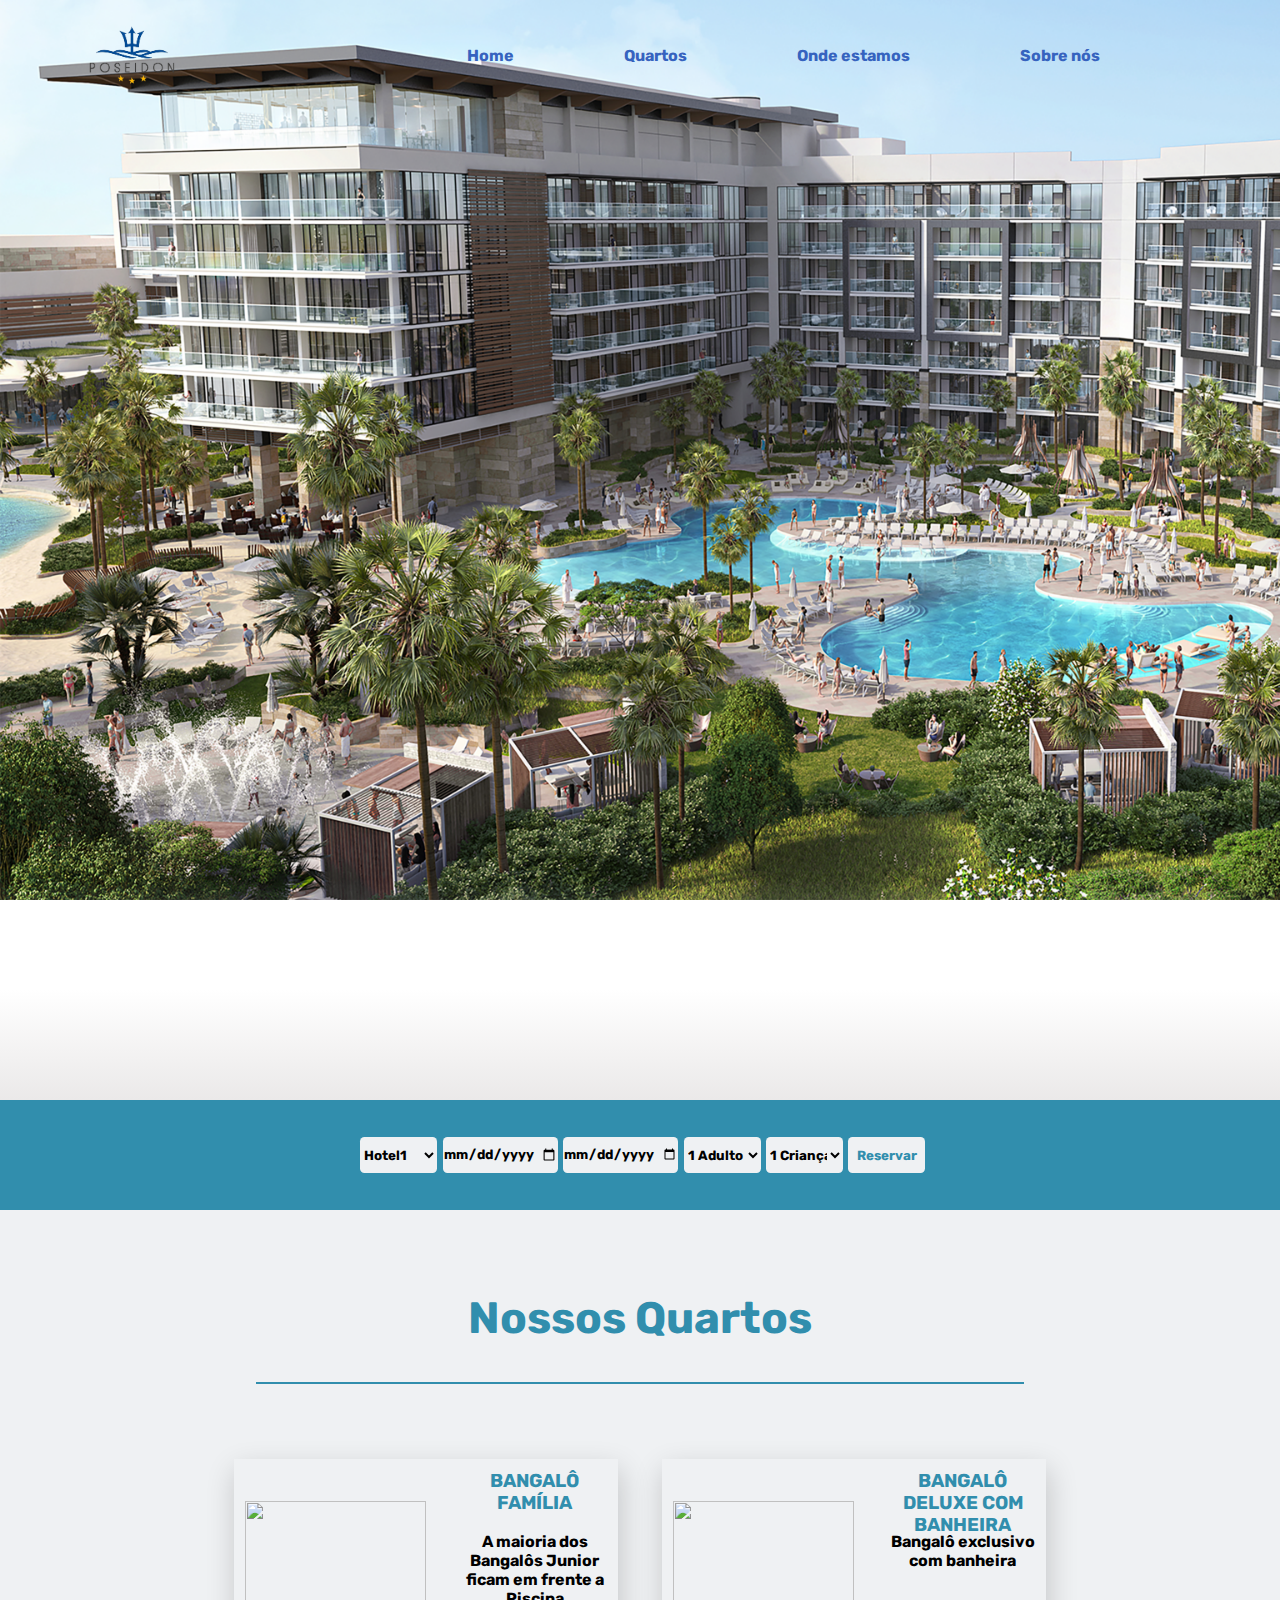
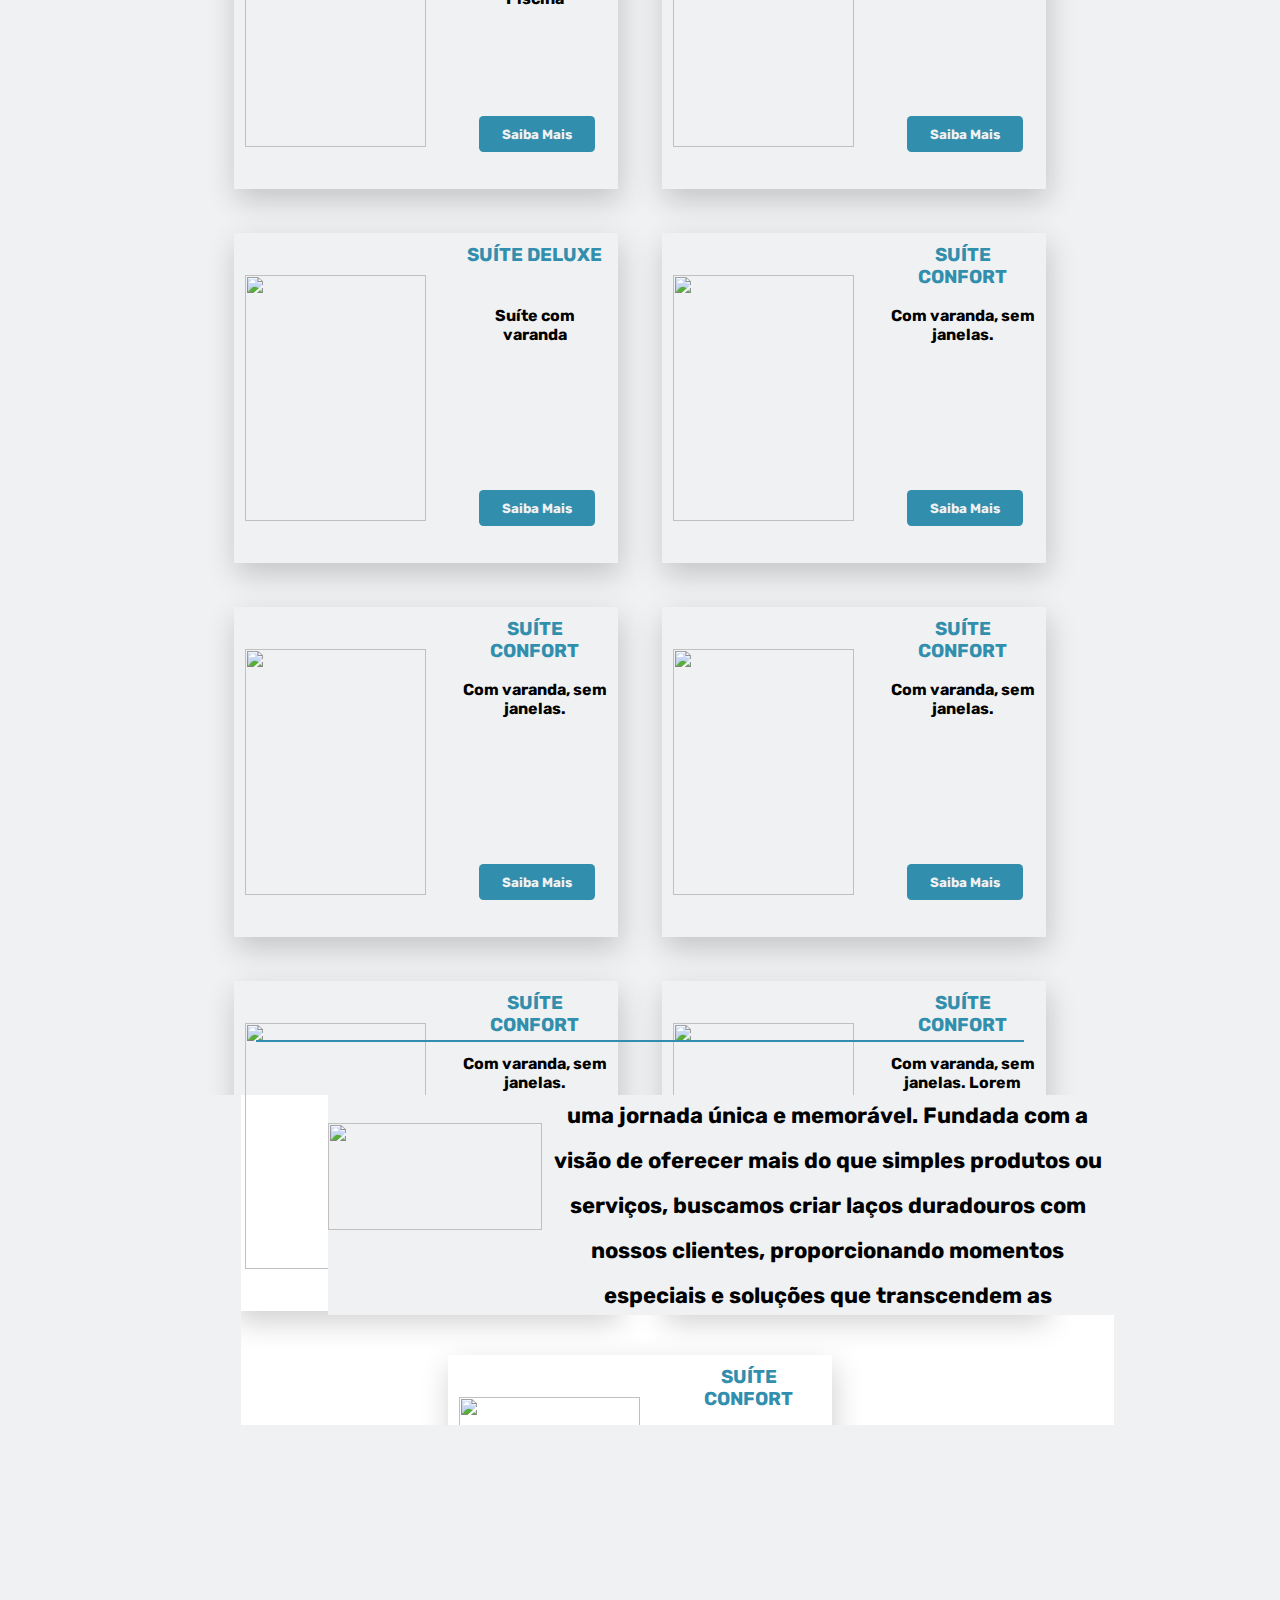
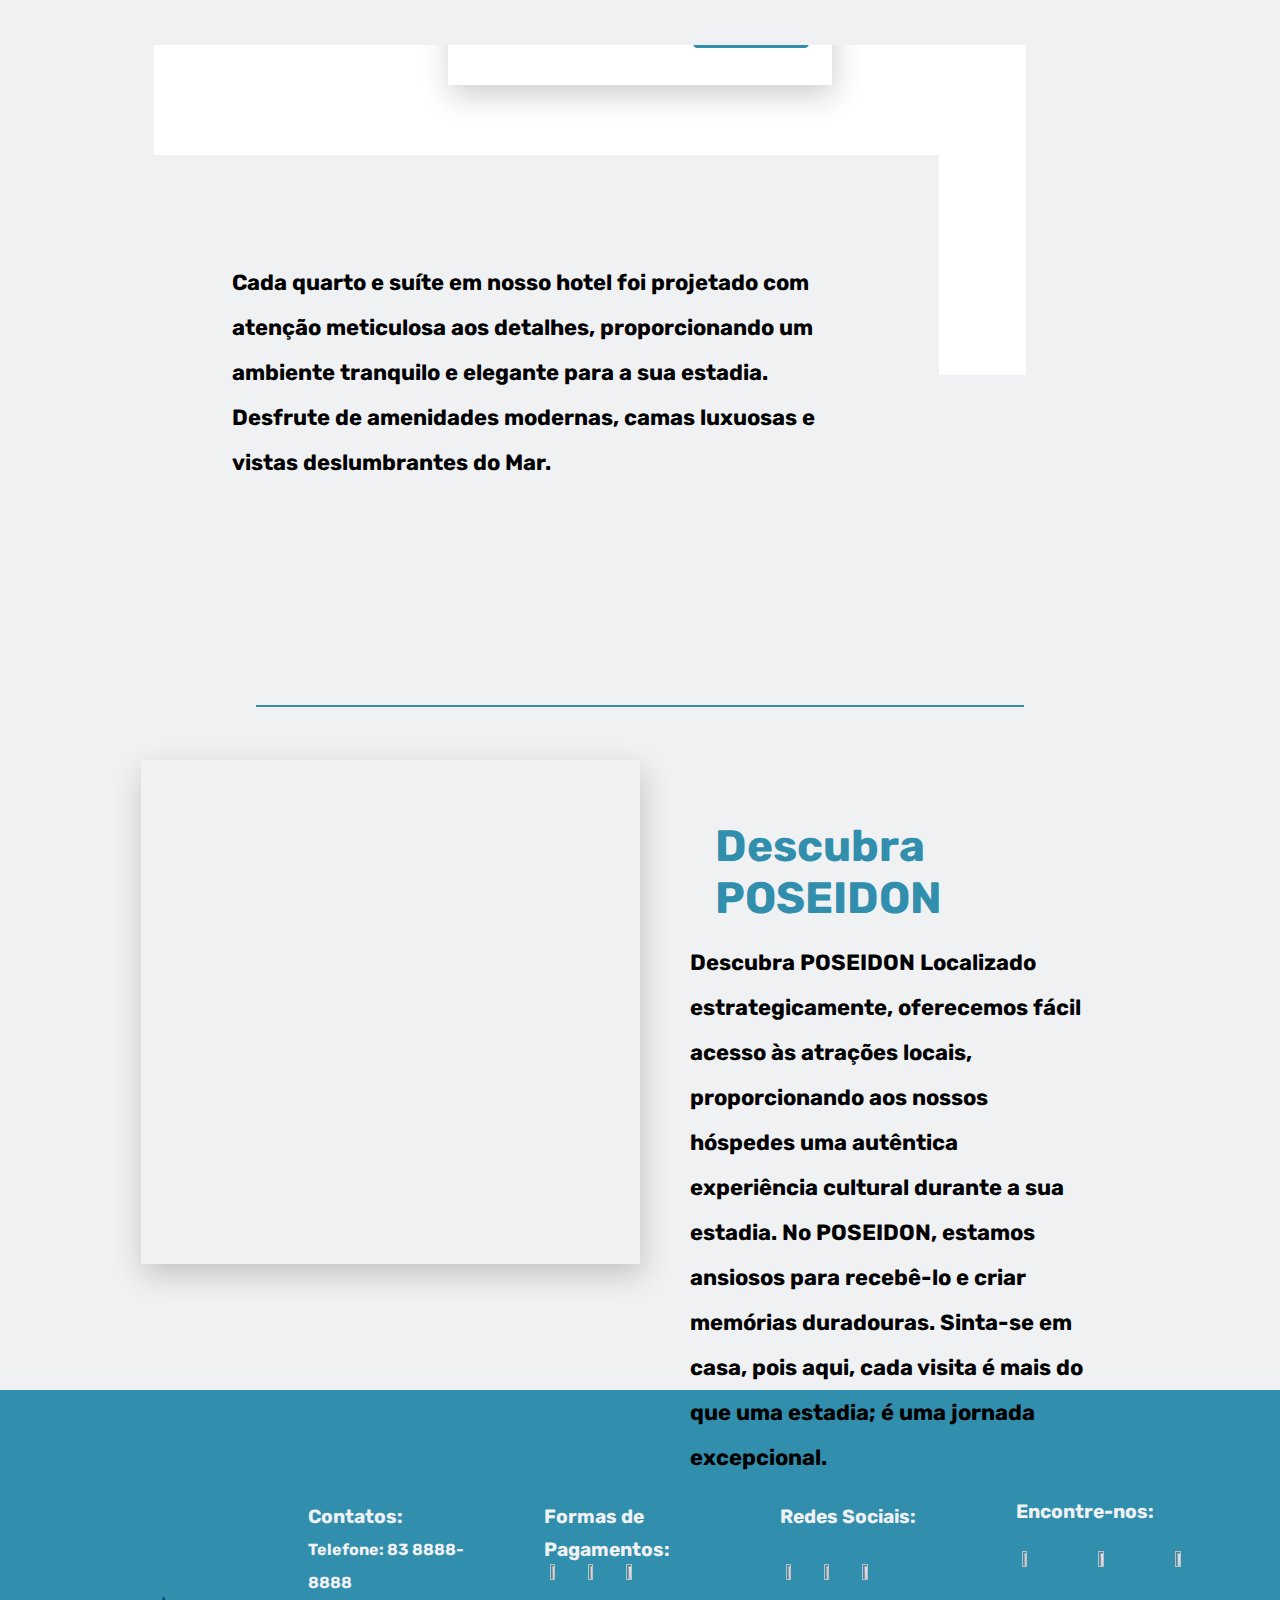
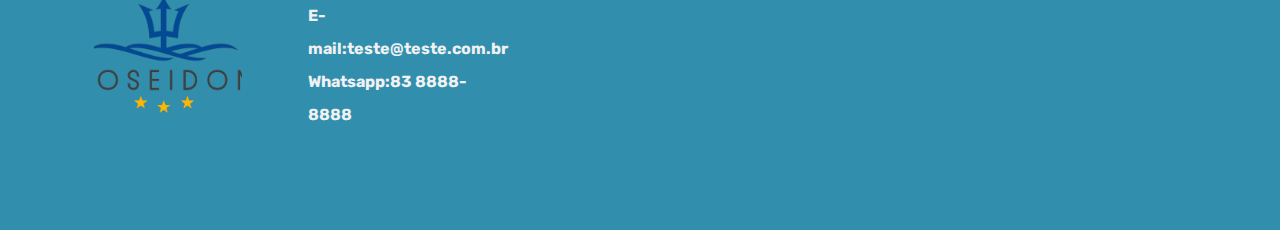
==== commit f2884f8d: "Modal" ====
--- a/SiteHotel/index.html
+++ b/SiteHotel/index.html
@@ -4,9 +4,7 @@
 <head>
     <meta charset="UTF-8">
     <meta name="viewport" content="width=device-width, initial-scale=1.0">
-    <link rel="stylesheet" href="/SiteHotel/style.css">
-    <link rel="stylesheet" href="/SiteHotel/carrossel.css">
-
+    <link rel="stylesheet" href="style.css">
     <title>Teste</title>
     <link rel="preconnect" href="https://fonts.googleapis.com">
     <link rel="preconnect" href="https://fonts.gstatic.com" crossorigin>
@@ -15,52 +13,12 @@
 
 <body>
 
-    <dialog class="modal">
-
+    <dialog class="modal" >
         <div class="contentmodal">
-               
-                <div class="headermodal">
-                    <h1 class="titulos" id="titulomodal">Detalhes do  Quarto</h1>
-                    <div class="fecharmodal"><ion-icon name="close-circle-outline" class="iconfechamodal"></ion-icon></div>
-
-            </div>
-            <div class="detalhesquarto">
-                <div class="option" id="optionmodal">
-                    <div class="imageoption" id="imageoptionmodal" >
-                            <section class="carousel">
-                                <img src="https://img.freepik.com/fotos-gratis/renderizacao-3d-suite-e-banheiro-de-luxo-moderno_105762-1936.jpg?w=996&t=st=1705110990~exp=1705111590~hmac=134933ae9a21e8b9579cb4bdda6cc87bf9e04b4740643009dd52f2a344a48207 " alt="" class="ativo"  >
-                                <img src="https://img.freepik.com/fotos-gratis/cama-de-casal-visto-a-partir-da-cama-do-pe_1203-42.jpg?w=1380&t=st=1705111324~exp=1705111924~hmac=9a945f7d107bd9771b3249c028dce0ddce56811f246568ed4b351b5b66d3d741" alt="">
-                                <img src="https://images.unsplash.com/photo-1587527901949-ab0341697c1e?q=80&w=1887&auto=format&fit=crop&ixlib=rb-4.0.3&ixid=M3wxMjA3fDB8MHxwaG90by1wYWdlfHx8fGVufDB8fHx8fA%3D%3D" alt="" >
-                                <img src="https://images.unsplash.com/photo-1630660664869-c9d3cc676880?q=80&w=2070&auto=format&fit=crop&ixlib=rb-4.0.3&ixid=M3wxMjA3fDB8MHxwaG90by1wYWdlfHx8fGVufDB8fHx8fA%3D%3D" alt="" >
-                                <img src="https://images.unsplash.com/photo-1540304453527-62f979142a17?q=80&w=2070&auto=format&fit=crop&ixlib=rb-4.0.3&ixid=M3wxMjA3fDB8MHxwaG90by1wYWdlfHx8fGVufDB8fHx8fA%3D%3D" alt=""  >  
-                            </section>
-                        </div>
-
-
-                    <div class="textmodal">  
-                            
-                            <div class="descriptionOption" id="discriptionOptionmodal">
-                                <h3>BANGALÔ FAMÍLIA</h3>
-                                <p>A maioria dos Bangalôs Junior ficam em frente a Piscina</p>
-                                <div class="iconesServicos" id="iconesServicosmodal">
-                                    <span><ion-icon name="cafe-outline"></ion-icon></span><span><ion-icon
-                                            name="wifi-sharp"></ion-icon></span><span><ion-icon
-                                            name="restaurant-sharp"></ion-icon></span><span><ion-icon
-                                            name="call-sharp"></ion-icon></span>
-                                </div>
-                                
-                            </div>  
-                            <div id="valormodal">
-                                <div ></div>
-                                <div id="reservar">
-                                    <input type="button" value="Reservar" class="reservabtn">
-
-                                </div>
-                            </div> 
-                    </div>               
-            </div>
-           
-        </div>
+        <h2>Minha modal</h2>
+        <p>Essa é uma simples maneira de criar uma modal</p>
+        </div>
+        <button class="fecharmodal">fechar</button>
     </dialog>
 
     </div>
@@ -73,7 +31,7 @@
             <div class="Lista">
                 <li><a href="">Home</a></li>
                 <li><a href="#quartos">Quartos</a></li>
-                <li><a href="#Localizacao" >Onde estamos</a></li>
+                <li><a href="#Localizacao" style="transform: 5s;">Onde estamos</a></li>
                 <li><a href="#espacofooter">Sobre nós</a></li>
 
 
@@ -134,7 +92,7 @@
         </div>
 
         <div class="hospedagens" id="quartos">
-            <h1 class="titulos">Nossos Quartos</h1>
+            <h1 id="titulos">Nossos Quartos</h1>
 
             <div class="espacador">
                 <div></div>
@@ -144,7 +102,7 @@
 
                 <div class="option" id="option1">
                     <div class="imageoption">
-                        <img class="imageoption1"
+                        <img id="imageoption1"
                             src="https://media.istockphoto.com/id/954121470/pt/foto/cozy-studio-apartment-design-with-bedroom-and-living-space.jpg?s=612x612&w=0&k=20&c=270jeF4oj2pPRodpBUZvfOo14D342tOdhKri8e-GVL8="
                             alt="">
                     </div>
@@ -173,7 +131,7 @@
 
                 <div class="option" id="option1">
                     <div class="imageoption">
-                        <img class="imageoption1"
+                        <img id="imageoption1"
                             src="https://media.istockphoto.com/id/954121470/pt/foto/cozy-studio-apartment-design-with-bedroom-and-living-space.jpg?s=612x612&w=0&k=20&c=270jeF4oj2pPRodpBUZvfOo14D342tOdhKri8e-GVL8="
                             alt="">
                     </div>
@@ -204,7 +162,7 @@
 
                 <div class="option" id="option1">
                     <div class="imageoption">
-                        <img class="imageoption1"
+                        <img id="imageoption1"
                             src="https://media.istockphoto.com/id/954121470/pt/foto/cozy-studio-apartment-design-with-bedroom-and-living-space.jpg?s=612x612&w=0&k=20&c=270jeF4oj2pPRodpBUZvfOo14D342tOdhKri8e-GVL8="
                             alt="">
                     </div>
@@ -439,8 +397,7 @@
             <div id="item-1"></div>
             <div id="item-2"></div>
             <div id="item-3">
-                <div class="contentParalax"> <img src="/SiteHotel/img/logoHotel.png" alt=""> </div> <span>Bem-vindos à
-                    POSEIDON,
+                <div class="contentParalax"> <img src="/img/logoHotel.png" alt=""> </div> <span>Bem-vindos à POSEIDON,
                     onde cada experiência é uma jornada única e memorável. Fundada com a visão de oferecer mais do que
                     simples produtos ou serviços, buscamos criar laços duradouros com nossos clientes, proporcionando
                     momentos especiais e soluções que transcendem as expectativas.</span>
@@ -460,7 +417,7 @@
             <div id="item-18"></div>
             <div id="item-19">
                 <div class="contentParalax">
-                    <h1 class="titulos">Instalações e Acomodações</h1>
+                    <h1 id="titulos">Instalações e Acomodações</h1>
                 </div> <span>Cada quarto e suíte em nosso hotel foi projetado com atenção meticulosa aos detalhes,
                     proporcionando um ambiente tranquilo e elegante para a sua estadia. Desfrute de amenidades modernas,
                     camas luxuosas e vistas deslumbrantes do Mar.</span>
@@ -486,7 +443,7 @@
 
         <div class="LocalizacaoContent">
             <div class="descriptionLocalizacao">
-                <h1 class="titulos">Descubra POSEIDON</h1>
+                <h1 id="titulos">Descubra POSEIDON</h1>
                 <span>Descubra POSEIDON
                     Localizado estrategicamente, oferecemos fácil acesso às atrações locais, proporcionando aos nossos
                     hóspedes uma autêntica experiência cultural durante a sua estadia.
@@ -516,9 +473,9 @@
             <div class="h1pagamentos">
                 <h1>Formas de Pagamentos:</h1>
             </div>
-            <div class="iconespagamentos"><img src="/SiteHotel/img/Cartões/visa.png" alt="" class="iconefooter"> <img
-                    class="iconefooter" src="/SiteHotel/img/Cartões/mastercard.png" alt="">
-                <img src="/SiteHotel/img/Cartões/elo.png" alt="" class="iconefooter">
+            <div class="iconespagamentos"><img src="/img/Cartões/visa.png" alt="" class="iconefooter"> <img
+                    class="iconefooter" src="/img/Cartões/mastercard.png" alt="">
+                <img src="/img/Cartões/elo.png" alt="" class="iconefooter">
             </div>
         </div>
         <div class="redessociais">
@@ -526,9 +483,9 @@
                 <h1> Redes Sociais:</h1>
             </div>
             <div class="iconesredesocial">
-                <img src="/SiteHotel/img/redesocial/instagram.png" alt="" class="iconefooter">
-                <img class="iconefooter" src="/SiteHotel/img/redesocial/x.png" alt="" class="iconefooter">
-                <img src="/SiteHotel/img/redesocial/facebook.png" alt="" class="iconefooter">
+                <img src="/img/redesocial/instagram.png" alt="" class="iconefooter">
+                <img class="iconefooter" src="/img/redesocial/x.png" alt="" class="iconefooter">
+                <img src="/img/redesocial/facebook.png" alt="" class="iconefooter">
             </div>
         </div>
 
@@ -538,19 +495,19 @@
 
             <div class="logosites">
 
-                <img src="" alt="" class="iconefooter">
-                <img src="" alt="" class="iconefooter">
-                <img src="" alt="" class="iconefooter">
+                <img src="/img/sites/bokking.png" alt="" class="iconefooter">
+                <img src="/img/sites/hotels.png" alt="" class="iconefooter">
+                <img src="/img/sites/tripadvisor.png" alt="" class="iconefooter">
 
             </div>
 
         </div>
     </footer>
-    <script src="/SiteHotel/js/modal.js"></script>
-    <script src="/SiteHotel/js/carrosselmodal.js"></script>
+
     <script type="module" src="https://unpkg.com/ionicons@7.1.0/dist/ionicons/ionicons.esm.js"></script>
     <script nomodule src="https://unpkg.com/ionicons@7.1.0/dist/ionicons/ionicons.js"></script>
 
 </body>
+<script src="/js/modal.js"></script>
 
 </html>--- a/SiteHotel/style.css
+++ b/SiteHotel/style.css
@@ -38,104 +38,38 @@
     border-radius: 20px;      
     border: 3px solid #eff1f3;  
   }
-/* ===================== ESTILIZAÇÃO DO MODAL=========================== */
+
   .modal{
     margin:  auto;
     border: 0;
-    width: 40%;
-    height: 85%;
+    width: 50%;
+    height: 80%;
     align-items: center;
     flex-direction: column;
-    border: 0;  
-      border-radius: 2ch;
-overflow: hidden;
-    
 
   }
- 
-  
-  .detalhesquarto{
-    width: 100%;    
-    height: 100%;
-    display: flex;
-    justify-content: center;
-    
-    
-}
   .contentmodal{
-    display: flex;
-    margin-top: 2ch;
-    flex-direction: column;
-    width: 100%;
+    width: 90%;
     height: 90%;
-
-
-  }
-  .headermodal{
-    width: 100%;
-    display: grid;
-    grid-template-columns: 90% 10%;
-    align-items: baseline;
-    margin: 0 2ch;
-
-
-    }
-  .iconfechamodal{
-    color: #318ead; 
-    font-size: 2.5ch; 
-    cursor: pointer;
-    display: flex;
-    
-}
-  #iconesServicosmodal{
-    display: flex;
-    flex-direction: row;
-    width: 10%;
   }
   .modal::backdrop {
-    background: #1414149c;
+    background: #318ead6e;
     display: flex;
     justify-content: center;
     align-items: center;
   }
 
-  #titulomodal{
-    text-align: start;
-    margin-top: 0;
-    border: none;
+  
+  .fechamodal{
+    width: 100%;
+    height: 10%;
+    display: flex;
+    justify-content: end;
+    align-items: end;
   }
-/* ========================CONTEUDO MODAL========================= */
-.textmodal{
-    display: flex;
-    flex-direction: column;
-}
-#optionmodal{
-    width: 100%;
-    overflow: hidden;
-    height: 100%;
-    display: flex;
-    margin: 0;
-    flex-direction: column;
-    padding: 0;
-    justify-content: flex-start;
-}
-#imageoptionmodal{
-    
-    width: 100%;
-    height: 60%;
-}
-
-.textosmodal{
- height: 80%;  
- background-color: rebeccapurple; 
-}
-#discriptionOptionmodal{
-width: 100%;
-}
-#discriptionOptionmodal h3{
- 
-}
-
+
+
+  
 
 
 /* ======================================HEADER===============================================*/
@@ -412,7 +346,6 @@
     overflow:hidden;
     text-overflow: ellipsis ;
     color: #318ead;
-    font-size: 15px;
   
 }
 
@@ -457,7 +390,7 @@
     overflow: hidden;
     
 }
-h1.titulos{
+#titulos{
     height: 3ch;
     width: 70%;
     margin-top: 2ch;
@@ -805,14 +738,14 @@
 }
 h3{
     font-size: 12px;
-}
+    }
  
     span{
         font-size: 13px;
         height: 90%;
         width: 100%;
     }
-    h1.titulos{
+    #titulos{
         height: 3ch;
         width: 100%;
         margin: 0;
@@ -847,7 +780,7 @@
         height: 90%;
         width: 100%;
     }
-    h1.titulos{
+    #titulos{
     height: 3ch;
     width: 100%;
     margin: 0;
